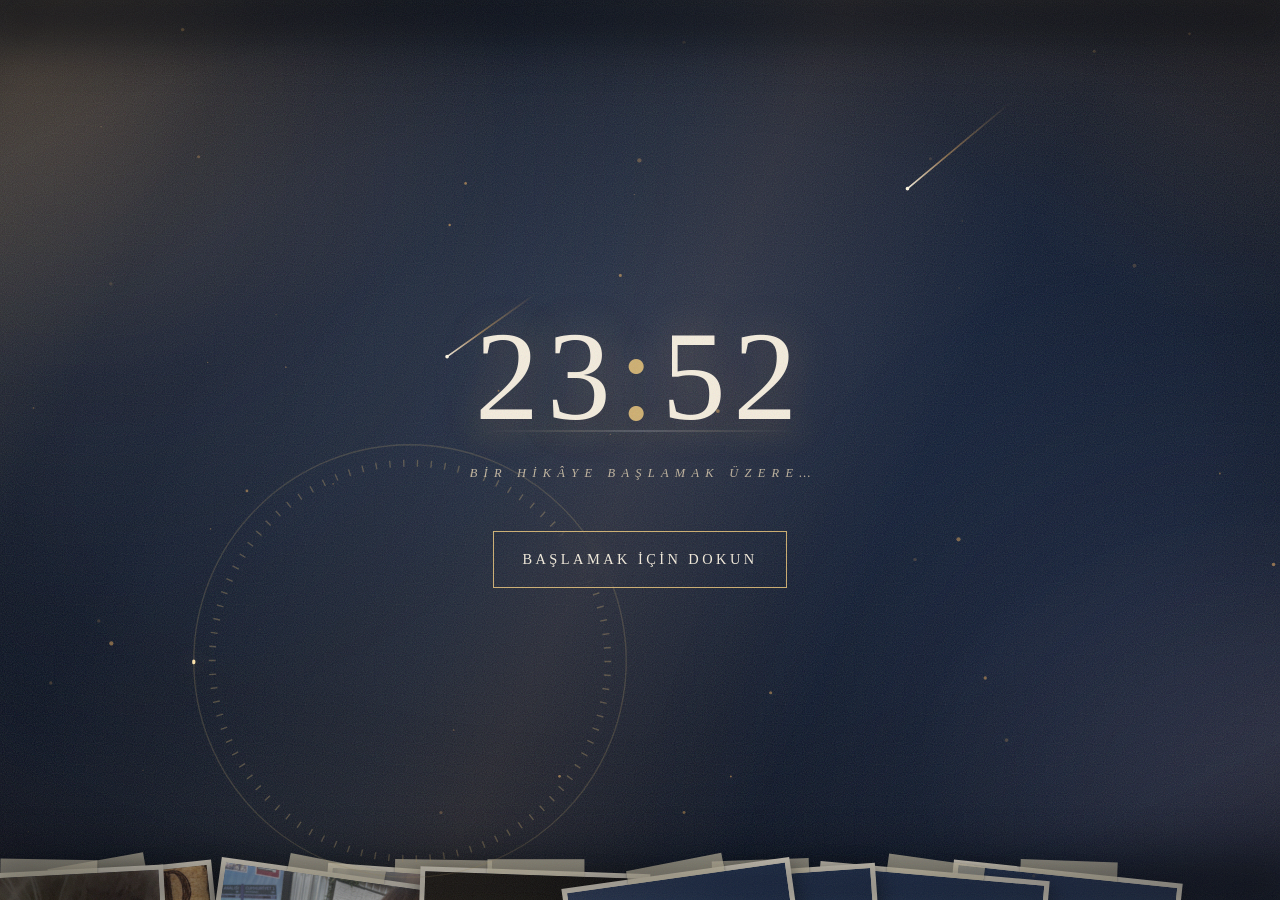
==== index.html @ c185a830 "Update index.html" ====
<!doctype html>
<html lang="tr">
<head>
<script>/* Hata yakalayıcı: ilk JS hatasını açılış ekranındaki uyarıya yazar */window.__errs=[];addEventListener("error",function(e){window.__errs.push((e.filename||"").split("/").pop().split("?")[0]+":"+e.lineno+" "+e.message)});</script>
<meta charset="utf-8">
<meta name="viewport" content="width=device-width,initial-scale=1,viewport-fit=cover">
<meta name="theme-color" content="#0b1426">
<meta name="color-scheme" content="dark">
<meta name="robots" content="noindex,nofollow">
<title>A Story Worth Remembering</title>
<style>html,body{background:#0b1426;color:#f4ecdc}</style>
<link rel="stylesheet" href="style.css?v=21">
<link rel="stylesheet" href="extra.css?v=21">
<link rel="stylesheet" href="scenes.css?v=21">
</head>
<body class="locked">
<div id="intro" role="status" aria-label="Açılış">
  <div class="ifx" aria-hidden="true"><i class="ia ia1"></i><i class="ia ia2"></i><i class="ibeam"></i><i class="iflare"></i><i class="ighost g1"></i><i class="ighost g2"></i><i class="ighost g3"></i><i class="iflash"></i><i class="iv"></i></div>
  <svg class="iring" viewBox="0 0 200 200" aria-hidden="true" style="position:absolute;left:50%;top:calc(50% - 1.2rem);width:min(90vw,460px);transform:translate(-50%,-50%) rotate(-90deg);pointer-events:none;z-index:1"><circle class="r0" cx="100" cy="100" r="94" fill="none"/><circle class="r1" id="ring" cx="100" cy="100" r="94" pathLength="100" fill="none"/><circle class="r2" cx="100" cy="100" r="86" fill="none"/></svg>
  <div class="clock" id="clock" aria-hidden="true"><span>23</span><i>:</i><span>52</span></div>
  <p class="introtxt">Bir hikâye başlamak üzere…</p>
  <p class="introhint" id="hint" hidden>Başlamak için dokun</p>
</div>
<noscript><style>#intro{display:none}.hero>*{opacity:1!important}</style></noscript>
<canvas id="dust" aria-hidden="true"></canvas>
<div class="grain" aria-hidden="true"></div>
<div class="leak" aria-hidden="true"></div>
<div class="vignette" aria-hidden="true"></div>
<div class="bars" aria-hidden="true"><b class="iris"></b><b class="burn"></b><b class="leakA"></b><b class="leakB"></b><p class="bcard"></p><i></i><i></i></div>

<main>
  <!-- BÖLÜM 01 -->
  <section id="ch1" class="hero">
    <div class="hero-fx" aria-hidden="true"><i class="aur a1"></i><i class="aur a2"></i><i class="rays"></i><i class="beam"></i><i class="gh g1"></i><i class="gh g2"></i><i class="gh g3"></i><i class="lens"></i><i class="hv"></i><i class="lbt"></i><i class="lbb"></i></div>
    <p class="kick" id="kick"></p>
    <h1 id="name"></h1>
    <div class="rule" aria-hidden="true"></div>
    <p class="meta" id="meta"></p>
    <blockquote id="quote"></blockquote>
    <div class="cta">
      <svg class="bunny" viewBox="0 0 80 60" aria-hidden="true">
        <g class="ear ear1"><ellipse cx="28" cy="16" rx="7" ry="16" fill="#f4ecdc"/><ellipse cx="28" cy="17" rx="3.4" ry="11" fill="#e3b5b5"/></g>
        <g class="ear ear2"><ellipse cx="52" cy="16" rx="7" ry="16" fill="#f4ecdc"/><ellipse cx="52" cy="17" rx="3.4" ry="11" fill="#e3b5b5"/></g>
        <circle cx="40" cy="44" r="18" fill="#f4ecdc"/>
        <circle class="eye" cx="33" cy="42" r="2" fill="#0b1426"/><circle class="eye" cx="47" cy="42" r="2" fill="#0b1426"/>
        <ellipse cx="29" cy="48" rx="3.4" ry="2.2" fill="#e3b5b5" opacity=".7"/><ellipse cx="51" cy="48" rx="3.4" ry="2.2" fill="#e3b5b5" opacity=".7"/>
        <ellipse cx="40" cy="47" rx="2.3" ry="1.7" fill="#d99a9a"/>
      </svg>
      <span class="sp sp1" aria-hidden="true">✨</span><span class="sp sp2" aria-hidden="true">🤍</span><span class="sp sp3" aria-hidden="true">🌙</span><span class="sp sp4" aria-hidden="true">⭐</span>
      <button id="start" class="btn" type="button">Bu hikâyeyi başlat</button>
    </div>
    <p class="sound">Kulaklıkla izlemeni öneririm</p>
  </section>

  <div id="story" hidden>
    <section id="ch2"><h2 tabindex="-1">Anılarımız</h2>
      <p class="sub">Her kare, sıradan bir günün unutulmaz hâli.</p>
      <div id="memories">
        <div class="reel" id="reel" aria-live="polite"></div>
        <div class="flash" id="flash" aria-hidden="true"></div>
        <p class="counter" id="counter"></p>
        <div class="strip" id="strip" aria-hidden="true"></div>
        <button class="tap" id="next" type="button">Dokun · sonraki kare</button>
      </div>
    </section>
    <section id="ch3"><h2>Küçük Anlar</h2><p class="holdhint" id="holdhint">Ekrana basılı tut · yavaşça aksın</p><div id="gallery"></div>
      <button class="tap cont" id="to4" type="button">Devam et →</button>
    </section>
    <section id="ch4" hidden><h2 tabindex="-1">Bilmeni İstediklerim</h2>
      <div id="sky">
        <div class="twinkles" id="twinkles" aria-hidden="true"></div>
        <div class="glass" id="glass" aria-label="Cam çerçevede süzülen anılar">
          <svg class="glines" id="glines" viewBox="0 0 100 100" preserveAspectRatio="none" aria-hidden="true"></svg>
        </div>
        <div class="note" id="note" aria-live="polite"></div>
        <p class="counter" id="c4count"></p>
        <button class="tap" id="c4next" type="button">Dokun · ilk kareyi uyandır</button>
        <button class="tap cont" id="to5" type="button" hidden>Devam et →</button>
      </div>
    </section>
    <section id="ch45" hidden><h2 tabindex="-1">Akıp Giden Kareler</h2>
      <p class="sub">Eski bir makara gibi, hiç durmadan.</p>
      <div class="projector" id="projector" aria-label="Akan film şeridi">
        <div class="film" id="film1"></div>
        <div class="film rev" id="film2"></div>
      </div>
      <p class="holdhint" id="rhint">Basılı tut · makara dursun</p>
      <button class="tap cont" id="to46" type="button" hidden>Devam et →</button>
    </section>
    <section id="ch46" hidden><h2 tabindex="-1">Karanlık Odadan</h2>
      <p class="sub">Bir kareye dokun · yakından bak.</p>
      <div class="table" id="table"></div>
      <button class="tap cont" id="to5m" type="button" hidden>Devam et →</button>
    </section>
    <section id="ch47" hidden><h2 tabindex="-1">Zamanın İçinden</h2>
      <p class="sub">Parmağınla yönlendir · basılı tut, hızlan.</p>
      <div class="tunnel" id="tunnel" aria-label="Fotoğrafların arasından geçen tünel">
        <div class="tscene" id="tscene"></div><div class="tfog" aria-hidden="true"></div><p class="tcount" id="tcount" aria-hidden="true"></p>
      </div>
      <button class="tap cont" id="to48" type="button" hidden>Devam et →</button>
    </section>
    <section id="ch48" hidden><h2 tabindex="-1">Hepsi Birden</h2>
      <p class="sub">Bir yığın kare · hızlanıyor, sonra duruyor.</p>
      <div class="kurgu" id="kurgu" aria-live="polite">
        <div class="kl" id="kla"></div><div class="kl" id="klb"></div><div class="kflash" id="kflash" aria-hidden="true"></div>
        <div class="kfin"><b id="kbig"></b><span id="ksm"></span></div><p class="kcount" id="kcount" aria-hidden="true">000</p>
      </div>
      <button class="tap" id="kgo" type="button" style="display:block;margin:1.4rem auto 0">Dokun · kareler başlasın</button>
      <button class="tap cont" id="to5x" type="button" hidden>Devam et →</button>
    </section>
    <section id="ch5"><h2>Hira İçin Bir Mektup</h2>
      <div class="envwrap" id="envwrap">
        <button id="envelope" class="env" type="button" aria-expanded="false" aria-label="Mektubu aç">
          <span class="flap"></span><span class="seal">H</span>
        </button>
        <p class="envhint" id="envhint">Mektubu açmak için dokun</p>
      </div>
      <article id="paper" class="paper" hidden></article>
      <button class="tap cont" id="to6" type="button" hidden>Devam et →</button>
    </section>
    <section id="ch6" class="finale"><h2>Son Sahne</h2>
      <div class="stage" id="stage">
        <canvas id="cakeGlow" aria-hidden="true"></canvas>
        <canvas id="cakeCv" role="img" aria-label="Yanan mumlu doğum günü pastası"></canvas>
      </div>
      <p class="spinhint" id="spinhint" hidden>Pastayı çevirmek için sürükle</p>
      <button id="blow" class="btn" type="button">Mumu üfle</button>
      <div id="wish" class="wish"></div>
      <div id="closing" class="closing"><p>— SON —</p><small>Sting · Shape of My Heart</small><button class="btn" type="button" id="again">Başa dön</button></div>
    </section>
    <section id="ch7" hidden aria-label="Jenerik">
      <div class="crwrap" id="crwrap"><div class="crscroll" id="crscroll"></div></div>
      <p class="crhint" id="crhint">Basılı tut · hızlansın</p>
      <button class="btn crend" id="crend" type="button" hidden>Başa dön</button>
    </section>
  </div>
</main>

<div id="lb" class="lb" role="dialog" aria-modal="true" aria-label="Fotoğraf görüntüleyici" hidden>
  <button class="lbx" id="lbx" type="button" aria-label="Kapat">✕</button>
  <div class="lbbox"><button type="button" id="lbp" aria-label="Önceki">‹</button><figure><img id="lbi" alt=""><figcaption id="lbc"></figcaption></figure><button type="button" id="lbn" aria-label="Sonraki">›</button></div>
</div>

<div id="pins" class="pins" role="dialog" aria-modal="true" aria-label="Fotoğrafa yakından bak" hidden><figure><img id="pinimg" alt=""><figcaption id="pincap"></figcaption></figure></div>

<audio id="bgm" loop preload="none" playsinline></audio>
<div id="mframe" class="mframe" hidden></div>

<script src="content.js?v=21"></script>
<script src="fx.js?v=21"></script>
<script src="cakea.js?v=21"></script>
<script src="cakeb.js?v=21"></script>
<script src="cakec.js?v=21"></script>
<script src="app.js?v=21"></script>
<script src="finale.js?v=21"></script>
<script src="extra.js?v=21"></script>
<script src="photolist.js?v=21" onerror="void 0"></script>
<script src="scenes.js?v=21"></script>
<script>/* Eksik ya da yarım kalmış dosya varsa açılış ekranında hangisi olduğunu yazar */
setTimeout(function(){var ok=window.__ok||[],miss=["cakea","cakeb","cakec","app","finale","extra","scenes"].filter(function(n){return ok.indexOf(n)<0});
if(miss.length){var h=document.getElementById("hint");h.hidden=false;h.textContent="Eksik ya da yarım dosya: "+miss.join(".js, ")+".js";if(window.__errs&&window.__errs.length)h.textContent+="  ["+window.__errs[0]+"]";}},2500);</script>
</body>
</html>
---- style.css ----
:root{--navy:#0b1426;--navy2:#14233f;--gold:#c9a96a;--ivory:#f4ecdc;--beige:#cdbfa5;--amber:#e0a458;--rose:#b98b8b;
--serif:"Cormorant Garamond","Playfair Display",Georgia,"Times New Roman",serif;
--hand:"Segoe Script","Bradley Hand","Snell Roundhand","Lucida Handwriting","Comic Sans MS",cursive}
*{box-sizing:border-box;margin:0;padding:0}
html{scroll-behavior:smooth;overflow-x:hidden}
body{background:radial-gradient(120% 70% at 50% 0,var(--navy2),var(--navy) 62%) fixed;color:var(--ivory);font:400 1.1rem/1.65 var(--serif);overflow-x:hidden;min-height:100svh}
body.locked{overflow:hidden;height:100svh}
button{font:inherit;color:inherit;cursor:pointer}
img{max-width:100%;display:block}
:focus-visible{outline:2px solid var(--amber);outline-offset:3px}
#dust{position:fixed;inset:0;width:100vw;height:100svh;pointer-events:none;z-index:101}
.grain{position:fixed;inset:-50%;pointer-events:none;z-index:102;opacity:.09;animation:gr 1s steps(4) infinite;
background-image:url("data:image/svg+xml;utf8,<svg xmlns='http://www.w3.org/2000/svg' width='160' height='160'><filter id='n'><feTurbulence type='fractalNoise' baseFrequency='.9' numOctaves='2'/></filter><rect width='100%' height='100%' filter='url(%23n)'/></svg>")}
@keyframes gr{to{transform:translate(-3%,2%)}}
.bars i{position:fixed;left:0;right:0;height:0;background:#04070d;z-index:120;pointer-events:none}
.bars i:first-of-type{top:0}.bars i:last-of-type{bottom:0}
.bars.go i{animation:bar 2.3s cubic-bezier(.65,0,.35,1)}
@keyframes bar{0%,100%{height:0}35%,65%{height:51vh}}
section{position:relative;z-index:2;padding:clamp(4rem,14vh,8rem) 1.25rem;max-width:1000px;margin:auto}
.kick{font-size:.78rem;letter-spacing:.32em;text-transform:uppercase;color:var(--gold);text-align:center}
h2{font-weight:400;font-style:italic;font-size:clamp(2rem,8vw,3.4rem);text-align:center;margin:.4rem 0 2.6rem;line-height:1.15}
.btn{border:1px solid var(--gold);background:transparent;padding:.85rem 1.8rem;min-height:48px;letter-spacing:.14em;text-transform:uppercase;font-size:.85rem;color:var(--ivory);transition:.4s}
.btn:hover{background:var(--gold);color:var(--navy)}
.btn:disabled{opacity:.4;pointer-events:none}
.hero{min-height:100svh;display:flex;flex-direction:column;align-items:center;justify-content:center;text-align:center;gap:1rem;padding-top:max(2rem,env(safe-area-inset-top))}
.hero[hidden]{display:none}
h1{font-weight:400;font-size:clamp(4.2rem,24vw,11rem);letter-spacing:.2em;padding-left:.2em;line-height:1;background:linear-gradient(180deg,var(--ivory),var(--gold) 80%);-webkit-background-clip:text;background-clip:text;color:transparent;max-width:100%}
blockquote{max-width:30ch;font-style:italic;font-size:1.25rem;color:var(--beige);margin:1.2rem 0 1.5rem}
@keyframes up{from{opacity:0;transform:translateY(18px)}to{opacity:1;transform:none}}
.reveal{opacity:0;transform:translateY(34px);filter:blur(6px);transition:opacity 1.2s,transform 1.2s,filter 1.2s}
.reveal.in{opacity:1;transform:none;filter:none}
.pol{position:relative;display:block;width:100%;break-inside:avoid;margin:0 0 1.2rem;background:var(--ivory);color:#1b2438;border:0;padding:9px 9px 12px;transform:rotate(var(--r));box-shadow:0 10px 30px #0008;transition:opacity 1.2s,filter 1.2s,transform .5s,box-shadow .4s;text-align:center}
.pol:hover,.pol:focus-visible{transform:rotate(0) scale(1.04);box-shadow:0 18px 40px #000a;z-index:3;position:relative}
.pol img{width:100%;height:auto;background:#222}
.pol span{display:block;margin-top:.55rem;font:.9rem/1.3 var(--hand);overflow-wrap:anywhere}
.lb{position:fixed;inset:0;z-index:60;background:#050912f2;display:flex;align-items:center;justify-content:center;padding:3.5rem .5rem 1rem}
.lb[hidden]{display:none}
.lbbox{display:flex;align-items:center;gap:.2rem;width:100%;max-width:900px}
.lbbox figure{flex:1;min-width:0;text-align:center}
.lbbox img{margin:auto;max-height:76svh;object-fit:contain}
.lbbox figcaption{margin-top:.8rem;font-style:italic;color:var(--beige)}
.lbbox button,.lbx{background:none;border:0;font-size:2.4rem;min-width:44px;min-height:48px;color:var(--gold)}
.lbx{position:absolute;top:max(.6rem,env(safe-area-inset-top));right:.8rem;font-size:1.6rem}
.env{display:block;position:relative;margin:1rem auto;width:min(86vw,360px);aspect-ratio:3/2;border:0;background:linear-gradient(160deg,#d9ccb2,var(--beige));box-shadow:0 20px 50px #000a;color:#3a2f2a;transition:opacity .8s,transform .8s}
.env::before{content:"";position:absolute;inset:0;background:#c3b394;clip-path:polygon(0 100%,50% 38%,100% 100%)}
.flap{position:absolute;top:0;left:0;right:0;height:62%;background:#bfae90;clip-path:polygon(0 0,100% 0,50% 100%);transform-origin:top;transition:transform .9s;z-index:2}
.env.open .flap{transform:rotateX(180deg);z-index:0}
.seal{position:absolute;left:50%;top:50%;translate:-50% -50%;width:54px;height:54px;border-radius:50%;background:radial-gradient(circle at 35% 30%,#d9a0a0,#8f5a62);display:grid;place-items:center;z-index:3;font:italic 1.5rem var(--serif);color:#f4ecdc;transition:opacity .4s}
.env.open .seal{opacity:0}
.env:not(.open){animation:float 3.5s ease-in-out infinite}
@keyframes float{50%{transform:translateY(-8px)}}
.env.gone{opacity:0;transform:scale(.9) translateY(30px);pointer-events:none;position:absolute;visibility:hidden}
.paper{max-width:560px;margin:auto;background:linear-gradient(#f7f0e1,#efe5cf);color:#2a2536;padding:1.5rem 1.2rem;box-shadow:0 24px 60px #000b;font:1rem/1.7 var(--hand);overflow-wrap:anywhere}
.paper[hidden]{display:none}
.paper p{opacity:0;margin-bottom:.7rem}
.paper.on p{animation:up .9s calc(var(--d)*.55s) both}
.paper .to{font-size:1.15rem}.paper .sign{text-align:right;margin-top:1rem}
.finale{text-align:center;padding-bottom:20vh}
.stage{position:relative;width:min(94vw,560px);margin:0 auto 1.4rem}
.stage canvas{display:block;width:100%;height:auto}
#cakeGlow{position:absolute;left:0;top:0;height:100%!important;filter:blur(9px) brightness(1.5);opacity:.75;pointer-events:none}
#cakeCv{position:relative}
#blow{opacity:0;visibility:hidden;transition:opacity 1.2s,visibility 1.2s,background .4s,color .4s}
#blow.show{opacity:1;visibility:visible}
.wish{display:none}.wish.on{display:block}
.wish figure{max-width:380px;margin:1rem auto 2rem}
.wish img{width:100%;height:auto;outline:1px solid #c9a96a66;outline-offset:8px;box-shadow:0 20px 60px #000a}
.wish figcaption{margin-top:1.1rem;font-style:italic;color:var(--beige)}
.wish h3{font-weight:400;font-style:italic;font-size:clamp(1.8rem,7vw,2.8rem);background:linear-gradient(var(--ivory),var(--gold));-webkit-background-clip:text;background-clip:text;color:transparent;opacity:0;animation:up 2s forwards}
.wish h3+h3{animation-delay:1.4s;font-size:clamp(1.3rem,5vw,1.9rem);margin-top:.4rem}
.wish figure{opacity:0;animation:up 2s .7s forwards}
.closing{opacity:0;visibility:hidden;margin-top:5rem;transition:opacity 3s;display:flex;flex-direction:column;align-items:center;gap:1rem}
.closing.on{opacity:1;visibility:visible}
.closing p{letter-spacing:.6em;color:var(--gold)}.closing small{color:var(--beige);letter-spacing:.2em}
@media(prefers-reduced-motion:reduce){*{animation-duration:.01s!important;animation-delay:0s!important;animation-iteration-count:1!important;transition-duration:.01s!important}.grain{display:none}}
#intro{position:fixed;inset:0;z-index:100;background:radial-gradient(90% 60% at 50% 40%,#14233f,#0b1426 70%);display:flex;flex-direction:column;align-items:center;justify-content:center;gap:1.4rem;padding:1rem;transition:opacity 1.4s ease,visibility 1.4s}
#intro.out{opacity:0;visibility:hidden}
#intro[hidden]{display:none}
.clock{font:400 clamp(3.6rem,22vw,8rem)/1 var(--serif);font-variant-numeric:tabular-nums;letter-spacing:.06em;color:var(--ivory);text-shadow:0 0 40px #e0a45833;transition:color 1s,text-shadow 1s;white-space:nowrap}
.clock i{font-style:normal;color:var(--gold);animation:blink 1s steps(2) infinite}
.clock span.c{animation:tk .7s both}
.clock.zero{color:var(--gold);text-shadow:0 0 60px #e0a458aa}
.introtxt{font-style:italic;color:var(--beige);letter-spacing:.08em;text-align:center}
@keyframes tk{from{opacity:0;transform:translateY(.25em)}to{opacity:1;transform:none}}
@keyframes blink{50%{opacity:.25}}
.hero>*{opacity:0}
body.ready .hero>*{animation:up 2s both}
body.ready .hero h1{animation-duration:2.4s;animation-delay:.6s}
body.ready .hero .rule{animation-delay:1.2s}
body.ready .hero blockquote{animation-delay:1.7s}
body.ready .hero .cta{animation-delay:3s}
.rule{width:64px;height:1px;background:linear-gradient(90deg,transparent,var(--gold),transparent);margin:.4rem 0}
.introhint{margin-top:1.6rem;padding:.95rem 1.8rem;border:1px solid var(--gold);font-size:.9rem;letter-spacing:.24em;text-transform:uppercase;color:var(--ivory);text-align:center;animation:hintpulse 1.8s ease-in-out infinite}
@keyframes hintpulse{0%,100%{opacity:1;box-shadow:0 0 0 0 #e0a45855}50%{opacity:.7;box-shadow:0 0 22px 2px #e0a45833}}
.introhint[hidden]{display:none}
#intro{animation:failsafe .8s 24s forwards}
#intro.waiting{animation:none}
@keyframes failsafe{to{opacity:0;visibility:hidden;pointer-events:none}}
.hero>*{animation:up 1s 24s both}
.hero::before{content:"";position:absolute;left:50%;top:40%;width:min(95vw,560px);aspect-ratio:1;translate:-50% -50%;background:radial-gradient(circle,#e0a45833,transparent 65%);animation:breathe 6s ease-in-out infinite;pointer-events:none;z-index:-1}
@keyframes breathe{50%{scale:1.15;opacity:.6}}
.cta{position:relative;display:inline-block;margin-top:2.8rem}
#start{position:relative;z-index:1;background:var(--navy);overflow:hidden;animation:bob 2.8s ease-in-out infinite}
#start::after{content:"";position:absolute;top:0;left:-60%;width:40%;height:100%;background:linear-gradient(100deg,transparent,#f4ecdc55,transparent);transform:skewX(-20deg);animation:shine 3.6s ease-in-out infinite}
@keyframes bob{50%{transform:translateY(-5px)}}
@keyframes shine{0%,60%{left:-60%}100%{left:130%}}
.bunny{position:absolute;left:50%;bottom:calc(100% - 22px);width:78px;translate:-50% 0;z-index:0;animation:peek 4.2s ease-in-out infinite;pointer-events:none}
@keyframes peek{0%,100%{transform:translateY(8px)}50%{transform:translateY(-4px)}}
.ear{transform-box:fill-box;transform-origin:50% 100%;animation:wig 3.2s ease-in-out infinite}
.ear2{animation-delay:-1.4s}
@keyframes wig{0%,100%{transform:rotate(-5deg)}50%{transform:rotate(6deg)}}
.eye{transform-box:fill-box;transform-origin:center;animation:blk 4.5s infinite}
@keyframes blk{0%,92%,100%{transform:scaleY(1)}95%{transform:scaleY(.1)}}
.sp{position:absolute;font-size:1.1rem;pointer-events:none;animation:flt 3.4s ease-in-out infinite}
.sp1{left:8%;top:-1.5rem}.sp2{right:8%;top:-1.7rem;animation-delay:-1s}.sp3{left:4%;bottom:-1.6rem;animation-delay:-2s}.sp4{right:4%;bottom:-1.5rem;animation-delay:-.5s}
@keyframes flt{0%,100%{transform:translateY(0) rotate(0)}50%{transform:translateY(-8px) rotate(12deg)}}
h2::after{content:"";display:block;width:0;height:1px;margin:.9rem auto 0;background:linear-gradient(90deg,transparent,var(--gold),transparent);transition:width 1.8s .4s}
h2.in::after{width:90px}
.pol::before{content:"";position:absolute;top:-10px;left:50%;width:64px;height:20px;translate:-50% 0;rotate:-3deg;background:#c9a96acc;box-shadow:0 1px 3px #0005}
.pol.reveal{transform:rotate(var(--r)) translateY(36px) scale(.9)}
.pol.reveal.in{transform:rotate(var(--r));transition-delay:calc(var(--i)*.1s)}
.pol.reveal.in:hover,.pol.reveal.in:focus-visible{transform:rotate(0) scale(1.05);transition-delay:0s}
#ch2{min-height:100svh;display:flex;flex-direction:column;justify-content:center;padding-top:clamp(2.5rem,8vh,4rem);padding-bottom:clamp(2rem,6vh,3rem);cursor:pointer;-webkit-tap-highlight-color:transparent;user-select:none}
#ch2 h2{margin-bottom:1.2rem}
.sub{text-align:center;font-style:italic;color:var(--beige);font-size:1rem;margin-bottom:1.2rem}
#memories{position:relative;display:flex;flex-direction:column;align-items:center}
.reel{position:relative;width:100%;display:grid;place-items:center;min-height:50svh}
.frame{grid-area:1/1;margin:0;text-align:center;max-width:100%}
.frame img{margin:auto;width:auto;max-width:100%;max-height:46svh;box-shadow:0 20px 60px #0009;outline:1px solid #c9a96a55;outline-offset:8px;background:var(--navy2)}
.frame figcaption{margin-top:1.3rem;font-style:italic;color:var(--beige);overflow-wrap:anywhere}
.frame.enter{animation:develop .8s cubic-bezier(.2,.7,.2,1) both}
.frame.leave{animation:leaveF .3s ease-in forwards;pointer-events:none}
@keyframes develop{from{opacity:0;filter:blur(14px) brightness(.3) sepia(1);transform:translateY(24px) scale(1.12) rotate(var(--tilt))}60%{opacity:1}to{opacity:1;filter:none;transform:none}}
@keyframes leaveF{to{opacity:0;filter:blur(8px) brightness(1.6);transform:translateX(-40px) rotate(-3deg) scale(.96)}}
.flash{position:fixed;inset:0;pointer-events:none;z-index:4;opacity:0;background:radial-gradient(circle at 30% 40%,#e0a458bb,transparent 60%)}
.flash.go{animation:leak .9s ease-out}
@keyframes leak{0%{opacity:0}25%{opacity:.8}100%{opacity:0}}
.counter{margin-top:1.4rem;letter-spacing:.4em;font-size:.8rem;color:var(--gold)}
.strip{display:flex;gap:.45rem;justify-content:center;margin-top:.8rem}
.strip i{width:18px;height:12px;border:1px solid var(--gold);border-radius:2px;opacity:.4;transition:.4s}
.strip i.on{background:var(--gold);opacity:1;transform:scale(1.15)}
.tap{background:none;border:0;margin-top:1rem;min-height:48px;letter-spacing:.22em;font-size:.8rem;text-transform:uppercase;color:var(--gold);animation:pulse 2s ease-in-out infinite}
@keyframes pulse{50%{opacity:.45}}
#story section[hidden]{display:none}
.cont{display:block;margin:3.5rem auto 0}
.cont[hidden]{display:none}
#gallery{display:flex;flex-direction:column;gap:clamp(1.8rem,8vh,3.6rem);padding:1rem .6rem}
#gallery .pol{width:min(74%,340px);margin:0;animation:none;translate:var(--px,0px) 0;
  transition:opacity .8s cubic-bezier(.2,.7,.2,1),filter .8s,transform .9s cubic-bezier(.2,.7,.2,1),box-shadow .4s}
#gallery .pol:nth-child(odd){align-self:flex-start}
#gallery .pol:nth-child(even){align-self:flex-end}
#gallery .pol.reveal{opacity:0;filter:blur(10px) brightness(.4) sepia(.9);transform:translateX(var(--from,0px)) rotate(calc(var(--r) * 3)) scale(.9)}
#gallery .pol.reveal.in{opacity:1;filter:none;transform:rotate(var(--r));transition-delay:0s}
#gallery .pol.reveal.in:hover,#gallery .pol.reveal.in:focus-visible{transform:rotate(0) scale(1.04)}
#ch4{min-height:100svh;display:flex;flex-direction:column;justify-content:center;cursor:pointer;-webkit-tap-highlight-color:transparent;user-select:none;padding-top:clamp(2.5rem,8vh,4rem);padding-bottom:clamp(2rem,6vh,3rem)}
#ch4 h2{margin-bottom:1rem}
#sky{position:relative;display:flex;flex-direction:column;align-items:center}
.twinkles{position:absolute;inset:-10% -5%;pointer-events:none}
.twinkles i{position:absolute;width:var(--s);height:var(--s);border-radius:50%;background:var(--ivory);opacity:.15;animation:twk 3.6s var(--d) ease-in-out infinite}
@keyframes twk{50%{opacity:.9}}
#moon{position:relative;width:min(78vw,340px);height:auto;overflow:visible}
.mghost{fill:none;stroke:var(--gold);stroke-opacity:.2;stroke-width:1;stroke-dasharray:2 5}
.mpath{fill:none;stroke:var(--gold);stroke-width:1.6;stroke-linecap:round;stroke-linejoin:round;transition:stroke-dashoffset 1.6s cubic-bezier(.4,0,.2,1),filter 1.5s}
.mfill{fill:#e0a458;fill-opacity:0;transition:fill-opacity 2.4s 1.2s}
#moon.done .mfill{fill-opacity:.2}
#moon.done .mpath{filter:drop-shadow(0 0 7px #e0a458)}
.star .halo{fill:#e0a458;opacity:0;transform-box:fill-box;transform-origin:center;transition:opacity .8s}
.star .core{fill:var(--ivory);opacity:.35;transform-box:fill-box;transform-origin:center;transition:.8s}
.star:not(.lit) .core{animation:twk 2.4s ease-in-out infinite}
.star.lit .halo{opacity:.28;animation:halo 2.4s ease-in-out infinite}
.star.lit .core{opacity:1;fill:#ffd27a;transform:scale(1.5)}
@keyframes halo{50%{transform:scale(1.5);opacity:.12}}
.note{min-height:7.5rem;max-width:30ch;margin-top:1.2rem;text-align:center}
.n1{font-size:1.35rem;font-style:italic}
.n2{margin-top:.4rem;font-size:1rem;color:var(--beige)}
.note.on .n1{animation:up 1.2s both}
.note.on .n2{animation:up 1.2s .5s both}
.leak{position:fixed;inset:-20%;pointer-events:none;z-index:103;mix-blend-mode:screen;opacity:.5;
  background:radial-gradient(40% 35% at 15% 20%,#e0a45855,transparent 70%),radial-gradient(35% 30% at 90% 75%,#b98b8b44,transparent 70%),radial-gradient(30% 25% at 70% 5%,#c9a96a33,transparent 70%);
  animation:leakmove 14s ease-in-out infinite alternate}
@keyframes leakmove{0%{transform:translate(-4%,-2%) scale(1);opacity:.3}50%{opacity:.65}100%{transform:translate(5%,3%) scale(1.15);opacity:.4}}
.vignette{position:fixed;inset:0;pointer-events:none;z-index:103;background:radial-gradient(120% 90% at 50% 50%,transparent 55%,#02050bcc 100%)}
h2::before{content:"";display:block;width:min(150px,45%);height:9px;margin:0 auto .9rem;opacity:.5;background:linear-gradient(90deg,var(--gold) 0 6px,transparent 6px) 0 0/12px 100% repeat-x}
.frame img,.pol img,.wish img,.lbbox img{filter:sepia(.22) contrast(1.05) saturate(.92)}
.envwrap{display:flex;flex-direction:column;align-items:center}
.envhint{margin-top:2rem;text-align:center;letter-spacing:.26em;font-size:.8rem;text-transform:uppercase;color:var(--gold);animation:pulse 2s ease-in-out infinite;transition:opacity .6s}
.envhint::before,.envhint::after{content:"";display:inline-block;width:22px;height:1px;background:var(--gold);opacity:.6;vertical-align:middle;margin:0 .8rem}
.envwrap.opened .envhint{opacity:0;animation:none}
.env:not(.open) .seal{animation:sealglow 2.6s ease-in-out infinite}
@keyframes sealglow{50%{box-shadow:0 0 24px #d9a0a0aa}}
.holdhint{margin:-1.4rem 0 1.6rem;text-align:center;letter-spacing:.22em;font-size:.78rem;text-transform:uppercase;color:var(--gold);animation:pulse 2s ease-in-out infinite;transition:opacity .8s}
.holdhint.off{opacity:0;animation:none}
#ch3{-webkit-touch-callout:none;-webkit-user-select:none;user-select:none;-webkit-tap-highlight-color:transparent}
#ch3 img{-webkit-touch-callout:none;pointer-events:none}
.cakeerr{padding:2rem 1rem;color:var(--beige);font-style:italic;font-size:.95rem}
.spinhint{margin:-.4rem 0 1.4rem;text-align:center;font-size:.72rem;letter-spacing:.22em;text-transform:uppercase;color:var(--beige);opacity:.7}
.spinhint[hidden]{display:none}
.stage::before{content:'';position:absolute;inset:6% 0 0;background:radial-gradient(50% 45% at 50% 58%,#e0a45855,transparent 72%);opacity:0;transition:opacity 1.6s;pointer-events:none}
.stage.lit::before{opacity:1}
#cakeCv{cursor:grab}
---- extra.css ----
/* ===== Ek süslemeler (extra.js ile birlikte) ===== */
/* açılış: duvara bantlanmış fotoğraflar, saat ilerledikçe alttan yükselir */
#intro>.clock,#intro>.introtxt,#intro>.introhint{position:relative;z-index:2}
.tapes{position:absolute;inset:0;overflow:hidden;pointer-events:none;z-index:1}
.tp{position:absolute;bottom:0;width:min(var(--w),230px);padding:5px 5px 20px;background:#f3ead7;box-shadow:0 8px 22px #000a;transform-origin:50% 100%;transform:translateY(calc((1 - var(--r,.1)) * 100%)) rotate(var(--rot,0deg));transition:transform 1.3s cubic-bezier(.22,1,.36,1)}
.tp img{display:block;width:100%;aspect-ratio:4/5;object-fit:cover;filter:saturate(.92) brightness(.95);background:linear-gradient(160deg,#243a63,#14233f)}
.tp::before{content:"";position:absolute;left:50%;top:-11px;width:42%;height:22px;margin-left:-21%;background:#f1e4c3aa;box-shadow:0 1px 3px #0005;transform:rotate(var(--tape,-3deg))}
#intro.out .tp{transition-duration:1.4s}

/* final: daha büyük pasta, flama, balonlar, parıltılar */
#ch6{position:relative}
.stage{width:100vw;max-width:640px;margin:0 0 1.2rem 50%;transform:translateX(-50%);z-index:1}
.deco{position:absolute;left:0;top:0;width:100%;height:100svh;overflow:hidden;pointer-events:none;z-index:0}
.flags{position:absolute;left:0;top:0;width:100%;height:84px;transform-origin:50% 0;animation:sway 6s ease-in-out infinite alternate}
.flags+.flags{top:30px;opacity:.7;animation-delay:-2s}
@keyframes sway{to{transform:rotate(.7deg) translateY(2px)}}
.bl{position:absolute;bottom:-18%;left:var(--x);width:var(--s);height:calc(var(--s) * 1.22);border-radius:50% 50% 48% 48%;background:radial-gradient(circle at 32% 28%,#fff9,#fff0 28%),var(--c);opacity:.5;animation:rise var(--t) linear var(--d) infinite;animation-play-state:paused}
.bl::after{content:"";position:absolute;left:50%;top:100%;width:1px;height:70px;background:#cdbfa588}
.deco.on .bl{animation-play-state:running}
@keyframes rise{from{transform:translate(0,0)}25%{transform:translate(10px,-30vh)}50%{transform:translate(-8px,-60vh)}75%{transform:translate(8px,-90vh)}to{transform:translate(0,-125vh)}}
.sp{position:absolute;color:var(--gold);font-size:.95rem;opacity:0;animation:twk2 3s ease-in-out infinite;pointer-events:none}
@keyframes twk2{50%{opacity:.9;transform:scale(1.35)}}

/* ===== Tur 4: sinematik derinlik ===== */
/* pasta: daha büyük, mum yanarken nefes alan ışık */
#ch6{padding-top:clamp(2rem,8vh,4rem)}
.stage{max-width:820px}
.stage::before{inset:-6% -8% 0;background:radial-gradient(54% 52% at 50% 58%,#ffb45899,#e0a45855 42%,transparent 74%)}
.stage.lit::before{opacity:1;animation:cakebreath 5.5s ease-in-out infinite}
@keyframes cakebreath{0%,100%{transform:scale(.94);opacity:.7}50%{transform:scale(1.1);opacity:1}}
#cakeGlow{filter:blur(14px) brightness(1.9) saturate(1.35);opacity:.55;transition:opacity 2s}
.stage.lit #cakeGlow{opacity:.9;animation:glowpulse 5.5s ease-in-out infinite}
@keyframes glowpulse{0%,100%{transform:scale(1);opacity:.65}50%{transform:scale(1.035);opacity:1}}
.stage.lit #cakeCv{animation:cakebreathe 5.5s ease-in-out infinite}
@keyframes cakebreathe{50%{transform:scale(1.012)}}
/* mum yanınca kenarlar kararır, bakış pastaya iner */
.vignette::after{content:"";position:absolute;inset:0;opacity:0;transition:opacity 3s;background:radial-gradient(75% 62% at 50% 56%,transparent 32%,#02050bdd 100%)}
body.cakelit .vignette::after{opacity:1}

/* sahne arası yazısı (perde kapanınca görünür) */
.bcard{position:fixed;inset:0;z-index:121;display:grid;place-items:center;padding:2rem;margin:0;text-align:center;pointer-events:none;opacity:0;font:italic 400 clamp(1.3rem,5.5vw,2rem)/1.4 var(--serif);letter-spacing:.14em;color:var(--gold);text-shadow:0 0 30px #e0a45866}
.bars.go .bcard{animation:bcard 2.8s ease-in-out both}
@keyframes bcard{0%,32%{opacity:0;transform:translateY(8px);filter:blur(6px)}48%,60%{opacity:1;transform:none;filter:none}72%,100%{opacity:0;transform:translateY(-6px);filter:blur(4px)}}

/* daha organik ışık sızıntıları */
.leak{transition:filter 1.4s}
body.sahnede .leak{filter:brightness(1.9) saturate(1.3)}
.leak::before,.leak::after{content:"";position:absolute;inset:0;pointer-events:none}
.leak::before{background:radial-gradient(28% 40% at 85% 12%,#ffb86a44,transparent 70%),radial-gradient(22% 30% at 6% 88%,#e08a7a33,transparent 70%);animation:leak2 19s ease-in-out infinite alternate}
.leak::after{background:linear-gradient(115deg,transparent 30%,#ffd9a022 45%,#ffb86a33 50%,transparent 62%);animation:leak3 23s ease-in-out infinite}
@keyframes leak2{0%{transform:translate(3%,2%) scale(1.1);opacity:.2}50%{opacity:.8}100%{transform:translate(-6%,-3%) scale(.95);opacity:.35}}
@keyframes leak3{0%{transform:translateX(-45%);opacity:0}30%,70%{opacity:.8}100%{transform:translateX(45%);opacity:0}}
/* dokunulan yerde sızan ışık ve altın halka */
.lp{position:fixed;width:70vmax;height:70vmax;translate:-50% -50%;pointer-events:none;z-index:103;mix-blend-mode:screen;background:radial-gradient(circle,var(--c,#ffb86a) 0,transparent 55%);opacity:0;animation:lp 2.2s ease-out forwards}
@keyframes lp{0%{opacity:0;scale:.5}25%{opacity:.3}100%{opacity:0;scale:1.1}}
.halka{position:fixed;width:12px;height:12px;margin:-6px 0 0 -6px;border-radius:50%;border:1px solid #e0a458cc;box-shadow:0 0 14px #e0a45888;pointer-events:none;z-index:104;animation:halka 1.1s ease-out forwards}
@keyframes halka{from{transform:scale(1);opacity:.9}to{transform:scale(11);opacity:0}}

/* ===== Tur 5: çok katmanlı perde ===== */
.bars i:first-of-type{background:linear-gradient(180deg,#02040a,#0b1224)}
.bars i:last-of-type{background:linear-gradient(0deg,#02040a,#0b1224)}
/* şeridin iç kenarında altın kenar ışığı: yalnızca perde hareket ederken görünür */
.bars i::after{content:"";position:absolute;left:0;right:0;height:2px;opacity:0;background:linear-gradient(90deg,transparent,#e0a458,#ffe2a8,#e0a458,transparent);box-shadow:0 0 18px 3px #e0a45888}
.bars i:first-of-type::after{bottom:-1px}.bars i:last-of-type::after{top:-1px}
.bars.go i::after{animation:trim 2.8s ease-in-out}
@keyframes trim{0%,18%,82%,100%{opacity:0}35%,65%{opacity:1}}
/* diyafram (iris): kenarlardan merkeze kapanır */
@property --ir{syntax:'<percentage>';inherits:false;initial-value:150%}
.bars .iris{position:fixed;inset:0;z-index:119;pointer-events:none;opacity:0;background:radial-gradient(circle at 50% 50%,transparent var(--ir),#04070dee calc(var(--ir) + 14%))}
.bars.go .iris{animation:iris 2.8s cubic-bezier(.65,0,.35,1)}
@keyframes iris{0%{--ir:150%;opacity:1}35%,65%{--ir:0%;opacity:1}100%{--ir:150%;opacity:1}}
/* film yanığı: perde tam kapanırken sıcak bir parlama */
.bars .burn{position:fixed;inset:0;z-index:122;pointer-events:none;opacity:0;mix-blend-mode:screen;background:radial-gradient(70% 55% at 50% 50%,#ffcf8a,#e0a458aa 35%,transparent 70%)}
.bars.go .burn{animation:burn 2.8s ease-in-out}
@keyframes burn{0%,36%{opacity:0}46%{opacity:.75}58%{opacity:.15}64%{opacity:.5}78%,100%{opacity:0}}
.bcard{z-index:123}

/* ===== Çerçeve süsleri: vizör köşeleri, film ölçü çizgileri, bokeh ===== */
.vf{position:fixed;inset:0;z-index:104;pointer-events:none;opacity:0;transition:opacity 3s 1s}
body.ready .vf{opacity:1}
.vf i{position:absolute;width:26px;height:26px;border:1px solid #c9a96a99}
.vf .tl{top:calc(14px + env(safe-area-inset-top));left:14px;border-right:0;border-bottom:0}
.vf .tr{top:calc(14px + env(safe-area-inset-top));right:14px;border-left:0;border-bottom:0}
.vf .bl{bottom:calc(14px + env(safe-area-inset-bottom));left:14px;border-right:0;border-top:0}
.vf .br{bottom:calc(14px + env(safe-area-inset-bottom));right:14px;border-left:0;border-top:0}
.vf .tk{position:absolute;top:20%;bottom:20%;width:6px;background:repeating-linear-gradient(180deg,#c9a96a66 0 1px,transparent 1px 14px);-webkit-mask-image:linear-gradient(180deg,transparent,#000 25%,#000 75%,transparent);mask-image:linear-gradient(180deg,transparent,#000 25%,#000 75%,transparent)}
.vf .tk.l{left:7px}.vf .tk.r{right:7px}
.vf .xh{position:absolute;left:50%;width:13px;height:13px;margin-left:-6px;opacity:.7}
.vf .xh::before,.vf .xh::after{content:"";position:absolute;background:#c9a96a}
.vf .xh::before{left:6px;top:0;width:1px;height:13px}.vf .xh::after{top:6px;left:0;height:1px;width:13px}
.vf .xh.t{top:calc(16px + env(safe-area-inset-top))}.vf .xh.b{bottom:calc(16px + env(safe-area-inset-bottom))}
.bokeh{position:fixed;inset:0;z-index:1;pointer-events:none;overflow:hidden}
.bokeh i{position:absolute;width:var(--s);height:var(--s);border-radius:50%;background:radial-gradient(circle,#e0a45833,#e0a45811 60%,transparent 72%);filter:blur(2px);opacity:.7;transform:translate(calc(var(--px,0) * var(--k) * -26px),calc(var(--sy,0) * var(--k) * -.1px + var(--py,0) * var(--k) * -26px));transition:transform 1.2s cubic-bezier(.22,1,.36,1);animation:bk var(--t) ease-in-out var(--d) infinite alternate}
@keyframes bk{from{translate:0 0;opacity:.25}to{translate:16px -26px;opacity:.75}}

/* ===== Daha akıcı genel hareket ===== */
.reveal{transition:opacity 1.05s cubic-bezier(.22,1,.36,1),transform 1.05s cubic-bezier(.22,1,.36,1),filter 1.05s cubic-bezier(.22,1,.36,1)}
.frame.enter{animation-duration:.6s;animation-timing-function:cubic-bezier(.16,1,.3,1)} /* daha seri */
.frame.leave{animation-duration:.26s}
.strip i{transition:.25s}
.flash.go{animation-duration:.45s}
#gallery .pol{transition:opacity .65s cubic-bezier(.2,.7,.2,1),filter .65s,transform .75s cubic-bezier(.2,.7,.2,1),box-shadow .3s}
.frame:not(.leave) img{animation:kb 16s cubic-bezier(.2,.6,.2,1) both}
@keyframes kb{from{scale:1}to{scale:1.05}}
#story .sub{animation:up 1.6s .5s cubic-bezier(.22,1,.36,1) both}
.btn{transition:background .6s cubic-bezier(.22,1,.36,1),color .6s cubic-bezier(.22,1,.36,1),letter-spacing .6s cubic-bezier(.22,1,.36,1)}
.btn:hover{letter-spacing:.18em}

/* ===== Sahne A — Akıp giden kareler (35 mm film makarası) ===== */
#ch45{max-width:none;padding:clamp(1rem,3.5vh,2.2rem) 0;min-height:100svh;display:flex;flex-direction:column;justify-content:center;overflow:hidden}
#ch45 h2{margin-bottom:.4rem}
#ch45 h2,#ch45 .sub{padding:0 1.25rem}
.projector{position:relative;width:100%;display:flex;flex-direction:column;gap:.7rem;padding:.6rem 0;touch-action:pan-y;user-select:none;-webkit-user-select:none;-webkit-touch-callout:none;-webkit-mask-image:linear-gradient(90deg,transparent,#000 10%,#000 90%,transparent);mask-image:linear-gradient(90deg,transparent,#000 10%,#000 90%,transparent)}
.projector::before{content:"";position:absolute;inset:0;z-index:2;pointer-events:none;background:radial-gradient(60% 70% at 50% 50%,#ffd9a026,transparent 70%);animation:flick .17s steps(2) infinite}
@keyframes flick{0%{opacity:.6}50%{opacity:1}100%{opacity:.75}}
.projector::after{content:"";position:absolute;top:0;bottom:0;left:22%;width:1px;background:#fff4;opacity:0;z-index:2;pointer-events:none;animation:scratch 5s steps(1) infinite}
@keyframes scratch{0%{left:22%;opacity:.4}18%{left:71%;opacity:0}40%{left:48%;opacity:.3}60%{left:12%;opacity:0}80%{left:86%;opacity:.35}}
.film{display:flex;width:max-content;animation:filmgo var(--dur,60s) linear infinite;will-change:transform}
.film.rev{animation-direction:reverse}
.projector.hold .film{animation-play-state:paused}
@keyframes filmgo{to{transform:translateX(-50%)}}
.cell{--cw:140px;flex:none;width:var(--cw);margin:0;padding:28px 8px;position:relative;background:linear-gradient(#1c130d,#120c08);border-left:1px solid #000}
@media(min-width:700px){.cell{--cw:168px}}
@media(max-height:700px){.cell{--cw:112px}} /* kısa ekranlarda şerit küçülür: 'Devam et' kaydırmadan görünsün */
.cell::before,.cell::after{content:"";position:absolute;left:0;right:0;height:11px;background:repeating-linear-gradient(90deg,transparent 0 6px,#d9c79c 6px 20px,transparent 20px 28px);opacity:.8}
.cell::before{top:8px}.cell::after{bottom:8px}
.cell img{display:block;width:100%;aspect-ratio:4/5;object-fit:cover;background:#241811;filter:sepia(.55) contrast(1.08) brightness(.92) !important}
.cell .fn{position:absolute;right:14px;bottom:36px;font:.6rem ui-monospace,Menlo,Consolas,monospace;letter-spacing:.12em;color:#e0a458;opacity:.85;text-shadow:0 0 4px #000}
#rhint{margin:.8rem 0 0}
#ch45 .cont,#ch46 .cont{margin-top:1rem}
#to46[hidden],#to5m[hidden]{display:block;visibility:hidden} /* düğme yerini baştan ayırır: sahne zıplamasın */

/* ===== Sahne B — Karanlık oda masası (süzülen kareler) ===== */
#ch46{min-height:100svh;display:flex;flex-direction:column;justify-content:center;padding-top:clamp(1.5rem,5vh,3rem);padding-bottom:clamp(1rem,4vh,2rem);overflow:hidden}
.table{position:relative;width:100%;height:min(62svh,560px);margin-top:.3rem}
.table::before{content:"";position:absolute;inset:-4% -2%;background:radial-gradient(60% 50% at 50% 45%,#7a1f1f2e,transparent 70%);pointer-events:none}
.fp{position:absolute;width:calc(88% / var(--c,3));padding:0;border:0;background:none;cursor:pointer;-webkit-tap-highlight-color:transparent;transform:translate(calc(var(--px,0) * var(--z) * 20px),calc(var(--py,0) * var(--z) * 20px)) scale(calc(.82 + var(--z) * .24));transition:transform .6s cubic-bezier(.22,1,.36,1);animation:fpin 1.1s cubic-bezier(.22,1,.36,1) calc(var(--i) * .07s) both}
@keyframes fpin{from{opacity:0;scale:.7;filter:blur(10px)}to{opacity:1;scale:1;filter:none}}
.fpi{display:block;position:relative;background:#f1e8d6;padding:5px 5px 18px;box-shadow:0 12px 26px #000a;filter:blur(calc((1 - var(--z)) * 1.3px)) sepia(.2);transition:scale .5s cubic-bezier(.22,1,.36,1),filter .5s,opacity .9s;animation:bob var(--t,8s) ease-in-out var(--dl,0s) infinite}
.fpi::before{content:"";position:absolute;top:-6px;left:50%;width:34%;height:12px;margin-left:-17%;background:#c9a96acc;rotate:-3deg}
.fpi img{display:block;width:100%;aspect-ratio:4/5;object-fit:cover;background:#2a2118}
@keyframes bob{0%,100%{translate:0 0;rotate:var(--r)}50%{translate:var(--bx) var(--by);rotate:calc(var(--r) + 2.4deg)}}
.fp:hover .fpi,.fp:focus-visible .fpi{scale:1.08;filter:none}
.fp.swap .fpi{opacity:0;scale:.92}
.pins{position:fixed;inset:0;z-index:70;display:grid;place-items:center;padding:2rem 1rem;background:radial-gradient(circle,#1a0d0acc,#050912f5);opacity:0;transition:opacity .7s;cursor:zoom-out}
.pins[hidden]{display:none}
.pins.on{opacity:1}
.pins figure{max-width:min(92vw,440px);margin:0;text-align:center;transform:scale(.9) rotate(-2deg);filter:blur(6px);transition:transform 1s cubic-bezier(.22,1,.36,1),filter 1s}
.pins.on figure{transform:none;filter:none}
.pins img{max-height:74svh;margin:auto;box-shadow:0 30px 80px #000c;outline:1px solid #c9a96a66;outline-offset:8px;filter:sepia(.22) contrast(1.05)}
.pins figcaption{margin-top:1.1rem;font-style:italic;color:var(--beige)}
@media(prefers-reduced-motion:reduce){.film{animation:none!important}.projector{overflow-x:auto}}

/* ===== Tur 6: sinematik açılış (Bölüm 01) ===== */
.hero>:not(.hero-fx){position:relative;z-index:2}
.hero-fx{position:fixed;inset:0;z-index:0;pointer-events:none;overflow:hidden;opacity:1!important;animation:none!important}
.hero-fx i{position:absolute;display:block}
.hero-fx .aur{width:70vmax;height:70vmax;border-radius:50%;filter:blur(60px);opacity:0;mix-blend-mode:screen;transition:opacity 4s 1s}
.hero-fx .a1{left:-28vmax;top:-22vmax;background:radial-gradient(circle,#e0a45844,transparent 62%);animation:aur1 18s ease-in-out infinite alternate}
.hero-fx .a2{right:-32vmax;bottom:-28vmax;background:radial-gradient(circle,#5a78c459,transparent 62%);animation:aur2 22s ease-in-out infinite alternate}
@keyframes aur1{to{translate:14vmax 9vmax;scale:1.15}}
@keyframes aur2{to{translate:-12vmax -8vmax;scale:1.2}}
.hero-fx .beam{top:-20%;left:-30%;width:60%;height:140%;rotate:18deg;opacity:0;background:linear-gradient(100deg,transparent 30%,#ffd9a01c 50%,transparent 70%);transition:opacity 5s 1.5s;animation:beam 16s ease-in-out infinite alternate}
@keyframes beam{to{translate:70vw 0}}
.hero-fx .lens{left:8%;right:8%;top:41%;height:1px;opacity:0;scale:0 1;background:linear-gradient(90deg,transparent,#ffe2a8cc,transparent);box-shadow:0 0 24px 2px #e0a45855}
.hero-fx .hv{inset:0;background:radial-gradient(120% 90% at 50% 45%,transparent 42%,#02050bd9 100%)}
.hero-fx .lbt,.hero-fx .lbb{left:0;right:0;height:calc(6svh + env(safe-area-inset-top));background:#02040a;transition:transform 2.6s cubic-bezier(.22,1,.36,1) .2s}
.hero-fx .lbt{top:0;transform:translateY(-101%);border-bottom:1px solid #c9a96a33}
.hero-fx .lbb{bottom:0;height:calc(6svh + env(safe-area-inset-bottom));transform:translateY(101%);border-top:1px solid #c9a96a33}
body.ready .hero-fx .aur,body.ready .hero-fx .beam{opacity:1}
body.ready .hero-fx .lbt,body.ready .hero-fx .lbb{transform:none}
body.ready .hero-fx .lens{animation:lensin 3s cubic-bezier(.22,1,.36,1) 1.2s both}
@keyframes lensin{0%{opacity:0;scale:0 1}40%{opacity:1}100%{opacity:.55;scale:1 1}}
/* harf harf isim, kelime kelime alıntı */
.hero h1.split{background:none;-webkit-background-clip:border-box;background-clip:border-box;color:inherit;animation:none;opacity:1}
.ch{display:inline-block;opacity:0;background:linear-gradient(180deg,var(--ivory),var(--gold) 80%);-webkit-background-clip:text;background-clip:text;color:transparent}
body.ready .ch{animation:chin 2.1s cubic-bezier(.22,1,.36,1) calc(.9s + var(--i) * .17s) both}
@keyframes chin{from{opacity:0;filter:blur(18px);transform:translateY(.35em) scale(1.12)}to{opacity:1;filter:none;transform:none}}
.hero blockquote{opacity:1}
.w{display:inline-block;opacity:0}
body.ready .w{animation:win 1.7s cubic-bezier(.22,1,.36,1) calc(2.5s + var(--i) * .1s) both}
@keyframes win{from{opacity:0;filter:blur(8px);transform:translateY(.5em)}to{opacity:1;filter:none;transform:none}}
body.ready .hero blockquote{animation:none}
body.ready .hero .kick{animation:kickin 2.6s cubic-bezier(.22,1,.36,1) .3s both}
@keyframes kickin{from{opacity:0;letter-spacing:.7em;filter:blur(6px)}to{opacity:1;letter-spacing:.32em;filter:none}}
.meta{font-size:.82rem;letter-spacing:.5em;padding-left:.5em;color:var(--beige);margin:0}
body.ready .hero .meta{animation-delay:1.6s}
body.ready .hero .cta{animation-delay:4.2s}
.sound{font-size:.7rem;letter-spacing:.24em;text-transform:uppercase;color:var(--beige);margin:1.6rem 0 0}
body.ready .hero .sound{animation:up 2s 5.4s both;opacity:.7}
/* imleç/eğim ile hafif derinlik */
.hero h1{translate:calc(var(--px,0) * -8px) calc(var(--py,0) * -6px);transition:translate 1.2s cubic-bezier(.22,1,.36,1)}
.hero .kick,.hero blockquote{translate:calc(var(--px,0) * -4px) calc(var(--py,0) * -3px);transition:translate 1.2s cubic-bezier(.22,1,.36,1)}

/* ===== Bölüm 04 — Cam kareler ===== */
#sky{width:100%}
.glass{position:relative;width:100%;height:min(60svh,500px);margin:0 auto}
.glass::before{content:"";position:absolute;inset:-6% -4%;background:radial-gradient(40% 36% at 30% 38%,#e0a4582e,transparent 70%),radial-gradient(38% 34% at 72% 58%,#5a78c43a,transparent 72%);filter:blur(18px);animation:breathe 9s ease-in-out infinite;pointer-events:none}
.glass::after{content:"";position:absolute;left:50%;top:42%;width:92%;aspect-ratio:1;translate:-50% -50%;background:radial-gradient(circle,#e0a45855,transparent 65%);opacity:0;transition:opacity 3s;pointer-events:none}
.glass.done::after{opacity:1;animation:breathe 5s ease-in-out infinite}
.glines{position:absolute;inset:0;width:100%;height:100%;overflow:visible;pointer-events:none}
.glines path{fill:none;stroke:#e0a458;stroke-width:1;vector-effect:non-scaling-stroke;stroke-linecap:round;stroke-dasharray:1;stroke-dashoffset:1;opacity:.75;filter:drop-shadow(0 0 3px #e0a458);transition:stroke-dashoffset 1.2s cubic-bezier(.65,0,.35,1),opacity 1.2s}
.glines path.on{stroke-dashoffset:0}
.glines.fade path,.glass.done .glines path{opacity:0}
.gn{--ez:cubic-bezier(.22,1,.36,1);position:absolute;left:var(--x);top:var(--y);width:calc(62px * var(--s,1));aspect-ratio:4/5;translate:-50% -50%;rotate:var(--rot,0deg);z-index:1;opacity:0;transition:left 1.2s var(--ez),top 1.2s var(--ez),width 1.2s var(--ez),rotate 1.2s var(--ez),opacity 1s}
.gn.in{opacity:.6}
.gn.awake,.gn.lit,.gn.final{opacity:1}
.gn.awake{left:50%;top:42%;width:min(56vw,230px);--rot:0deg;z-index:6}
.gn.lit{width:calc(70px * var(--s,1));z-index:3}
.gn.final{left:calc(50% + var(--fx));top:calc(42% + var(--fy,0px));width:min(44vw,184px);rotate:var(--fr);z-index:var(--fz);cursor:pointer}
.gn{transition:left 1.2s var(--ez),top 1.2s var(--ez),width 1.2s var(--ez),rotate 1.2s var(--ez),transform .45s var(--ez),opacity 1s}
/* yerleştikten sonra etkileşim hızlı ve akıcı */
.gn.settled{transition:left .6s var(--ez),top .6s var(--ez),width .6s var(--ez),rotate .45s var(--ez),transform .4s var(--ez),opacity .8s}
/* üzerine gelen/dokunulan kart: yukarı çıkar, büyür, dikleşir ve parlar; komşular geri çekilir */
.gn.final.pop{transform:translateY(-38px) scale(1.24);rotate:0deg;z-index:30}
.gn.final.pop .gi{box-shadow:inset 0 1px 0 #ffffff88,0 0 80px #ffd27a88,0 34px 70px #000b}
.gn.final.pop .gi img{transform:scale(1.07)}
.glass.done:has(.pop) .gn.final:not(.pop){filter:brightness(.72) saturate(.85)}
.glass{touch-action:pan-y}
.gi{position:absolute;inset:0;border-radius:24px;overflow:hidden;background:linear-gradient(145deg,#ffffff24,#ffffff08);-webkit-backdrop-filter:blur(12px) saturate(1.3);backdrop-filter:blur(12px) saturate(1.3);border:1px solid #ffffff33;box-shadow:inset 0 1px 0 #ffffff55,inset 0 -20px 40px #e0a4581a,0 18px 50px #0008;transform:translate(calc(var(--px,0) * var(--d) * 12px),calc(var(--py,0) * var(--d) * 12px));transition:box-shadow 1.4s;animation:gfloat var(--t) ease-in-out var(--dl) infinite}
@keyframes gfloat{50%{translate:0 -7px;rotate:1.6deg}}
.gi img{position:absolute;inset:6%;width:88%;height:88%;object-fit:cover;-webkit-mask-image:radial-gradient(ellipse 72% 74% at 50% 50%,#000 52%,transparent 100%);mask-image:radial-gradient(ellipse 72% 74% at 50% 50%,#000 52%,transparent 100%);filter:blur(3px) brightness(.55) saturate(.7);transition:filter 1.6s,transform 1.6s}
.gn.awake .gi img,.gn.final .gi img{filter:none;transform:scale(1.03)}
.gn.lit .gi img{filter:brightness(.95) saturate(1.05)}
.gn.awake .gi,.gn.final .gi{box-shadow:inset 0 1px 0 #ffffff66,0 0 60px #e0a45866,0 24px 60px #000a}
.gi::after{content:"";position:absolute;inset:0;background:linear-gradient(115deg,transparent 35%,#ffffff40 50%,transparent 65%);transform:translateX(-120%);pointer-events:none}
.gn.awake .gi::after{animation:sheen 2.4s .6s ease-out 1}
@keyframes sheen{to{transform:translateX(120%)}}
/* şeffaf PNG kesimler: cam kutu olmadan, serbestçe süzülür */
.gn.cut .gi{background:none;border:0;box-shadow:none;-webkit-backdrop-filter:none;backdrop-filter:none;overflow:visible}
.gn.cut .gi img{inset:0;width:100%;height:100%;object-fit:contain;-webkit-mask-image:none;mask-image:none;filter:drop-shadow(0 12px 30px #000a) brightness(.7)}
.gn.cut.awake .gi img,.gn.cut.final .gi img,.gn.cut.lit .gi img{filter:drop-shadow(0 12px 30px #000a)}
.gn.cut .gi::after{display:none}

/* =====================================================================
   TUR 8 — Sinematik jenerik açılışı (Bölüm 01), Bölüm 04 uzayı, organik perdeler
   ===================================================================== */

/* ---------- Açılış: katmanlı ışık, lens flare, film greni ---------- */
#intro{transition:opacity 1.9s cubic-bezier(.22,1,.36,1),visibility 1.9s,transform 2.2s cubic-bezier(.22,1,.36,1),filter 1.9s;overflow:hidden}
#intro.out{transform:scale(1.07);filter:blur(10px) brightness(1.4)}
#intro>.ifx{position:absolute;inset:0;z-index:0;pointer-events:none;overflow:hidden}
.ifx i{position:absolute;display:block}
.ifx .ia{width:90vmax;height:90vmax;border-radius:50%;filter:blur(70px);mix-blend-mode:screen}
.ifx .ia1{left:-38vmax;top:-34vmax;background:radial-gradient(circle,#e0a45844,transparent 62%);opacity:calc(.35 + var(--ip,0) * .65);animation:aur1 16s ease-in-out infinite alternate}
.ifx .ia2{right:-42vmax;bottom:-40vmax;background:radial-gradient(circle,#5a78c466,transparent 62%);opacity:calc(.45 + var(--ip,0) * .4);animation:aur2 20s ease-in-out infinite alternate}
.ifx .ibeam{top:-20%;left:-40%;width:55%;height:140%;rotate:16deg;background:linear-gradient(100deg,transparent 30%,#ffd9a01f 50%,transparent 70%);animation:beam 12s ease-in-out infinite alternate}
/* anamorfik yatay flare: saat 00:00'a yaklaştıkça uzar ve parlar */
.ifx .iflare{left:50%;top:calc(50% - 1.2rem);width:calc(26vw + var(--ip,0) * 90vw);max-width:140vw;height:2px;translate:-50% -50%;background:linear-gradient(90deg,transparent,#ffe2a8cc 30%,#fff 50%,#ffe2a8cc 70%,transparent);box-shadow:0 0 22px 3px #e0a45866,0 0 70px 10px #e0a45822;opacity:calc(.18 + var(--ip,0) * .6);transition:width 1.3s cubic-bezier(.22,1,.36,1),opacity 1.3s}
#intro.tick .iflare{animation:flpulse 1.1s ease-out}
@keyframes flpulse{0%{opacity:.95;scale:1 3.2}100%{scale:1 1}}
/* lens hayaletleri: ışık kaynağının karşı yönünde kayan renkli halkalar */
.ifx .ighost{width:var(--g);height:var(--g);border-radius:50%;border:1px solid var(--c);background:radial-gradient(circle,var(--c2),transparent 70%);opacity:calc(var(--ip,0) * .55);translate:calc((var(--ip,0) - .5) * var(--sh)) calc((var(--ip,0) - .5) * var(--sv));left:calc(50% - var(--g) / 2);top:calc(50% - var(--g) / 2);transition:translate 1.3s cubic-bezier(.22,1,.36,1),opacity 1.3s}
.ifx .g1{--g:min(34vw,160px);--c:#e0a45866;--c2:#e0a4581a;--sh:-60vw;--sv:-20vh}
.ifx .g2{--g:min(18vw,86px);--c:#8fb0ff55;--c2:#8fb0ff22;--sh:42vw;--sv:14vh}
.ifx .g3{--g:min(52vw,250px);--c:#ffd9a02a;--c2:transparent;--sh:-26vw;--sv:30vh}
.ifx .iflash{inset:0;background:radial-gradient(circle at 50% 46%,#fff,#ffe2a8 25%,transparent 65%);opacity:0;mix-blend-mode:screen}
#intro.zeroed .iflash{animation:zflash 1.8s ease-out both}
@keyframes zflash{0%{opacity:0}12%{opacity:.95}100%{opacity:0}}
.ifx .iv{inset:0;background:radial-gradient(110% 85% at 50% 48%,transparent 40%,#02050bdd 100%)}
body:not(.ready) .grain{opacity:.16}
/* geri sayım halkası: film "leader" çemberi */
.iring{position:absolute;left:50%;top:calc(50% - 1.2rem);width:min(90vw,460px);translate:-50% -50%;z-index:1;pointer-events:none;overflow:visible;rotate:-90deg}
.iring circle{fill:none}
.iring .r0{stroke:#c9a96a33;stroke-width:.6}
.iring .r1{stroke:#ffe2a8;stroke-width:1.4;stroke-linecap:round;stroke-dasharray:100;stroke-dashoffset:100;filter:drop-shadow(0 0 4px #e0a458);transition:stroke-dashoffset 1.3s cubic-bezier(.22,1,.36,1)}
.iring .r2{stroke:#c9a96a55;stroke-width:3;stroke-dasharray:.6 5.4;animation:ringrot 40s linear infinite;transform-origin:100px 100px}
@keyframes ringrot{to{transform:rotate(360deg)}}
#intro.zeroed .iring{animation:ringout 1.6s cubic-bezier(.22,1,.36,1) both}
@keyframes ringout{to{scale:1.35;opacity:0}}
/* saat: rakamlar mekanik bir sayaç gibi döner */
.clock{perspective:600px;text-shadow:0 0 40px #e0a45844,0 0 90px #e0a45822}
.clock span.c{display:inline-block;animation:roll .85s cubic-bezier(.22,1,.36,1) both}
@keyframes roll{from{opacity:0;transform:translateY(.55em) rotateX(-75deg);filter:blur(9px)}60%{opacity:1}to{opacity:1;transform:none;filter:none}}
#intro.zeroed .clock{animation:zeroPulse 1.6s cubic-bezier(.22,1,.36,1) both}
@keyframes zeroPulse{0%{scale:1}25%{scale:1.14;color:#fff;text-shadow:0 0 90px #ffe2a8,0 0 160px #e0a458}100%{scale:1.04}}
.introtxt{text-transform:uppercase;font-size:.78rem;letter-spacing:.5em;padding-left:.5em}
.il{display:inline-block;opacity:0;animation:ilin 1.6s cubic-bezier(.22,1,.36,1) calc(.5s + var(--i) * .055s) both}
@keyframes ilin{from{opacity:0;filter:blur(10px);transform:translateY(.7em)}to{opacity:.9;filter:none;transform:none}}
.introhint{animation:hintpulse 1.8s ease-in-out infinite,up 1.2s both;backdrop-filter:blur(6px);-webkit-backdrop-filter:blur(6px)}

/* ---------- Bölüm 01: jenerik ---------- */
.hero-fx .rays{left:50%;top:38%;width:150vmax;height:150vmax;translate:-50% -50%;opacity:0;background:repeating-conic-gradient(from 0deg,#ffd9a014 0 5deg,transparent 5deg 17deg);-webkit-mask-image:radial-gradient(circle,#000 0,transparent 55%);mask-image:radial-gradient(circle,#000 0,transparent 55%);transition:opacity 5s 1.2s;animation:raysrot 120s linear infinite}
body.ready .hero-fx .rays{opacity:1}
@keyframes raysrot{to{rotate:360deg}}
.hero-fx .gh{border-radius:50%;opacity:0;border:1px solid #e0a45833;background:radial-gradient(circle,#e0a4581c,transparent 70%);transition:opacity 4s 2s;animation:ghdrift 15s ease-in-out infinite alternate}
.hero-fx .g1{width:min(30vw,150px);aspect-ratio:1;left:14%;top:60%}
.hero-fx .g2{width:min(16vw,80px);aspect-ratio:1;left:78%;top:30%;border-color:#8fb0ff33;background:radial-gradient(circle,#8fb0ff1f,transparent 70%);animation-delay:-5s}
.hero-fx .g3{width:min(46vw,230px);aspect-ratio:1;left:60%;top:66%;border-color:#ffd9a01f;animation-delay:-9s}
body.ready .hero-fx .gh{opacity:1}
@keyframes ghdrift{to{translate:5vw -7vh;scale:1.18}}
/* kicker: kelime kelime, harf harf */
.hero .kick{opacity:1}
body.ready .hero .kick{animation:none;opacity:1}
.kw{display:inline-block;white-space:nowrap}
.kc{display:inline-block;opacity:0}
body.ready .kc{animation:kcin 1.5s cubic-bezier(.22,1,.36,1) calc(.4s + var(--i) * .05s) both}
@keyframes kcin{from{opacity:0;filter:blur(8px);transform:translateY(-.6em) scale(1.3)}to{opacity:1;filter:none;transform:none}}
/* isim: harflerin üstünden geçen ışık dalgası */
.ch{background:linear-gradient(105deg,transparent 40%,#fff9 50%,transparent 60%) 220% 0/260% 100% no-repeat,linear-gradient(180deg,var(--ivory),var(--gold) 80%);-webkit-background-clip:text;background-clip:text}
body.ready .ch{animation:chin 2.1s cubic-bezier(.22,1,.36,1) calc(.9s + var(--i) * .17s) both,chsheen 7s ease-in-out calc(4.4s + var(--i) * .14s) infinite}
@keyframes chsheen{0%,55%{background-position:220% 0,0 0}100%{background-position:-120% 0,0 0}}
body.ready .hero .rule{animation:rulein 2.4s cubic-bezier(.22,1,.36,1) 1.4s both}
@keyframes rulein{from{opacity:0;transform:scaleX(0)}to{opacity:1;transform:none}}
body.ready .hero .cta{animation-delay:3.8s}
/* mıknatıslı başlat düğmesi */
@property --ang{syntax:'<angle>';inherits:false;initial-value:0deg}
@keyframes angspin{to{--ang:360deg}}
#start{--mx:0px;--my:0px;translate:var(--mx) var(--my);border:1px solid transparent;background:linear-gradient(var(--navy),var(--navy)) padding-box,conic-gradient(from var(--ang),#c9a96a22,#ffe2a8,#c9a96a22 35%,#c9a96a22) border-box;animation:bob 2.8s ease-in-out infinite,angspin 5s linear infinite;box-shadow:0 0 30px #e0a45822;transition:translate .5s cubic-bezier(.22,1,.36,1),background .6s,color .6s,letter-spacing .6s,box-shadow .6s}
#start::before{content:"";position:absolute;inset:0;pointer-events:none;background:radial-gradient(130px circle at var(--gx,50%) var(--gy,50%),#e0a45855,transparent 70%);opacity:0;transition:opacity .4s}
#start.mag::before{opacity:1}
#start.mag{box-shadow:0 0 50px #e0a45855,0 0 120px #e0a45822}
#start:hover{background:var(--gold)}
#start .rp{position:absolute;width:12px;height:12px;margin:-6px 0 0 -6px;border-radius:50%;background:#ffe2a8aa;pointer-events:none;animation:rp .9s cubic-bezier(.22,1,.36,1) forwards}
@keyframes rp{to{transform:scale(34);opacity:0}}

/* ---------- Bölüm 04: derin uzay ---------- */
.twinkles{inset:-10% -5%}
.twinkles i{translate:calc(var(--px,0) * var(--k,.5) * -16px) calc(var(--py,0) * var(--k,.5) * -16px);transition:translate 1.2s cubic-bezier(.22,1,.36,1)}
.twinkles i:nth-child(3n){background:#ffd9a0}
.twinkles i:nth-child(5n){background:#bcd0ff}
.twinkles::before,.twinkles::after{content:"";position:absolute;pointer-events:none;border-radius:50%;filter:blur(40px)}
.twinkles::before{left:-10%;top:10%;width:60%;aspect-ratio:1;background:radial-gradient(circle,#5a78c433,transparent 70%);animation:ghdrift 24s ease-in-out infinite alternate}
.twinkles::after{right:-14%;bottom:0;width:56%;aspect-ratio:1;background:radial-gradient(circle,#e0a45826,transparent 70%);animation:ghdrift 28s ease-in-out -8s infinite alternate}
.gring{position:absolute;width:20px;height:20px;margin:-10px 0 0 -10px;border-radius:50%;border:1px solid #ffe2a8cc;box-shadow:0 0 18px #e0a458aa,inset 0 0 12px #e0a45866;pointer-events:none;z-index:2;animation:gring 1.3s cubic-bezier(.22,1,.36,1) forwards}
@keyframes gring{from{transform:scale(1);opacity:1}to{transform:scale(11);opacity:0}}
.gn.lit .gi{box-shadow:inset 0 1px 0 #ffffff55,0 0 34px #e0a45833,0 16px 40px #0008}

/* ---------- Organik perdeler: göz kapağı kıvrımı, yumuşak kenar, ışık sızıntıları ---------- */
.bars i{box-shadow:0 0 0 0 transparent}
.bars i:first-of-type{border-radius:0 0 50% 50% / 0 0 11vh 11vh;box-shadow:0 18px 50px 14px #04070dcc}
.bars i:last-of-type{border-radius:50% 50% 0 0 / 11vh 11vh 0 0;box-shadow:0 -18px 50px 14px #04070dcc}
.bars.go i{animation:lid 2.3s cubic-bezier(.7,0,.2,1)}
@keyframes lid{0%,100%{height:0}36%,64%{height:55vh}}
.bars.go i::after{animation:trim2 2.3s ease-in-out}
@keyframes trim2{0%,14%,86%,100%{opacity:0}34%,66%{opacity:1}}
.bars.go .iris{animation:iris2 2.3s cubic-bezier(.65,0,.35,1)}
@keyframes iris2{0%{--ir:150%;opacity:1}36%,64%{--ir:0%;opacity:1}100%{--ir:150%;opacity:1}}
/* film yanığı: düzensiz, nefes alan sıcak lekeler */
.bars .burn{background:radial-gradient(46% 38% at 30% 42%,#ffd08acc,transparent 70%),radial-gradient(40% 34% at 72% 58%,#ff9a5acc,transparent 70%),radial-gradient(70% 55% at 50% 50%,#e0a458aa,transparent 72%)}
.bars.go .burn{animation:burn2 2.3s ease-in-out}
@keyframes burn2{0%,34%{opacity:0;scale:1}44%{opacity:.85;scale:1.08}52%{opacity:.2}58%{opacity:.7;scale:1.04}78%,100%{opacity:0;scale:1.12}}
/* iki yandan süpüren amber ışık sızıntısı */
.bars .leakA,.bars .leakB{position:fixed;top:-10%;bottom:-10%;width:60%;z-index:121;pointer-events:none;opacity:0;mix-blend-mode:screen}
.bars .leakA{left:-60%;background:linear-gradient(100deg,transparent,#ffb86a99 45%,#ff7a4a66 62%,transparent)}
.bars .leakB{right:-60%;background:linear-gradient(260deg,transparent,#ffd9a077 45%,#e0a45855 62%,transparent)}
.bars.go .leakA{animation:leakA 2.3s cubic-bezier(.4,0,.2,1)}
.bars.go .leakB{animation:leakB 2.3s cubic-bezier(.4,0,.2,1) .1s}
@keyframes leakA{0%{translate:0;opacity:0}30%{opacity:.9}70%{opacity:.7}100%{translate:240%;opacity:0}}
@keyframes leakB{0%{translate:0;opacity:0}30%{opacity:.8}70%{opacity:.6}100%{translate:-240%;opacity:0}}
.bars.go .bcard{animation:bcard2 2.3s ease-in-out both}
@keyframes bcard2{0%,30%{opacity:0;transform:translateY(8px);filter:blur(8px);letter-spacing:.4em}46%,58%{opacity:1;transform:none;filter:none;letter-spacing:.14em}74%,100%{opacity:0;transform:translateY(-6px);filter:blur(5px);letter-spacing:.2em}}
body.sahnede .grain{opacity:.2}
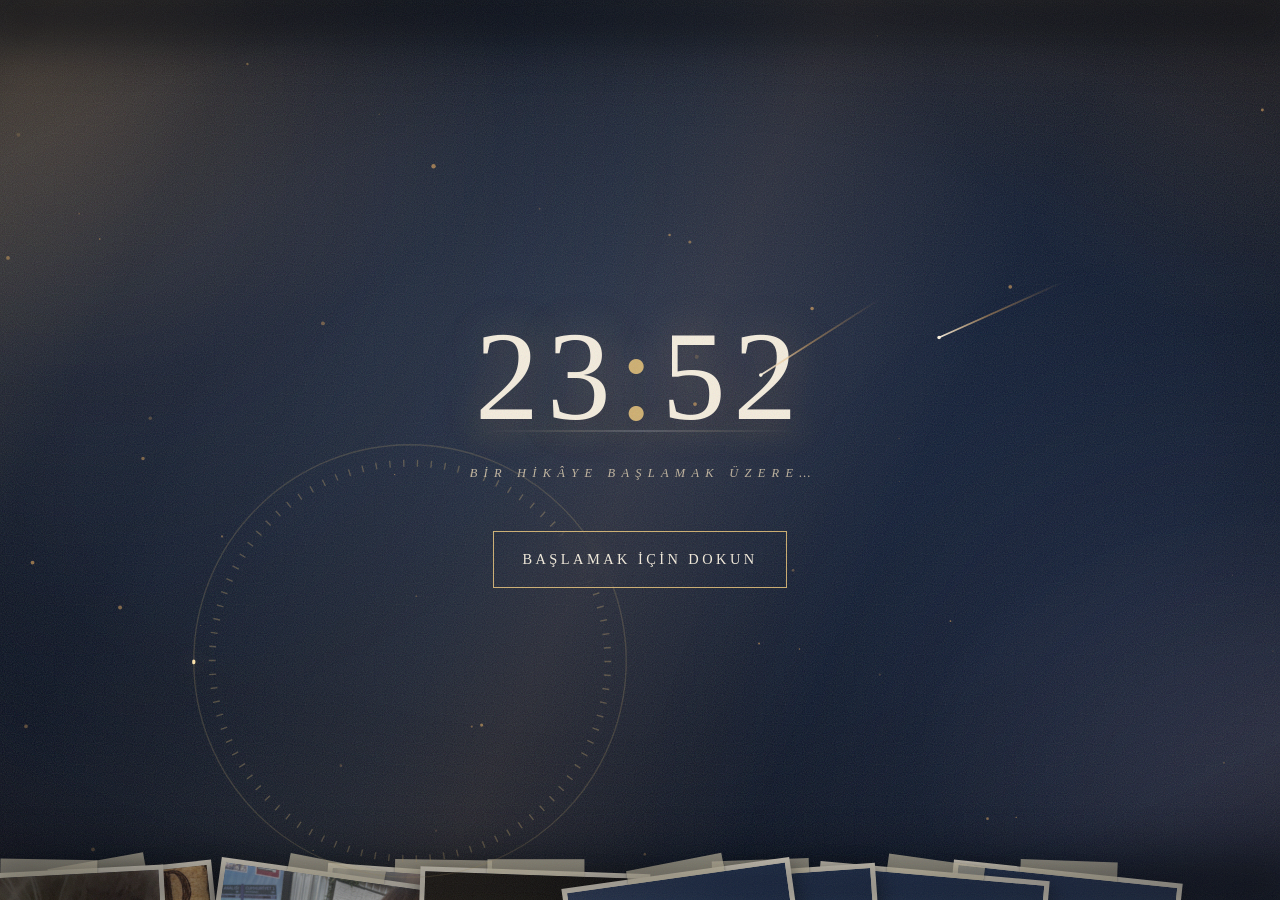
==== commit b3fa0e51: "Update index.html" ====
--- a/index.html
+++ b/index.html
@@ -11,7 +11,7 @@
 <style>html,body{background:#0b1426;color:#f4ecdc}</style>
 <link rel="stylesheet" href="style.css?v=21">
 <link rel="stylesheet" href="extra.css?v=21">
-<link rel="stylesheet" href="scenes.css?v=21">
+<link rel="stylesheet" href="fun.css?v=21">
 </head>
 <body class="locked">
 <div id="intro" role="status" aria-label="Açılış">
@@ -92,21 +92,47 @@
       <div class="table" id="table"></div>
       <button class="tap cont" id="to5m" type="button" hidden>Devam et →</button>
     </section>
-    <section id="ch47" hidden><h2 tabindex="-1">Zamanın İçinden</h2>
-      <p class="sub">Parmağınla yönlendir · basılı tut, hızlan.</p>
-      <div class="tunnel" id="tunnel" aria-label="Fotoğrafların arasından geçen tünel">
-        <div class="tscene" id="tscene"></div><div class="tfog" aria-hidden="true"></div><p class="tcount" id="tcount" aria-hidden="true"></p>
-      </div>
-      <button class="tap cont" id="to48" type="button" hidden>Devam et →</button>
-    </section>
-    <section id="ch48" hidden><h2 tabindex="-1">Hepsi Birden</h2>
-      <p class="sub">Bir yığın kare · hızlanıyor, sonra duruyor.</p>
-      <div class="kurgu" id="kurgu" aria-live="polite">
-        <div class="kl" id="kla"></div><div class="kl" id="klb"></div><div class="kflash" id="kflash" aria-hidden="true"></div>
-        <div class="kfin"><b id="kbig"></b><span id="ksm"></span></div><p class="kcount" id="kcount" aria-hidden="true">000</p>
-      </div>
-      <button class="tap" id="kgo" type="button" style="display:block;margin:1.4rem auto 0">Dokun · kareler başlasın</button>
-      <button class="tap cont" id="to5x" type="button" hidden>Devam et →</button>
+    <!-- BONUS: 5 komik sahne (Karanlık Odadan → Bonus → Mektup) -->
+    <section id="fun" hidden><h2 tabindex="-1">Bonus Bölüm</h2>
+      <p class="sub">Ciddi sahneye girmeden önce, resmî darlama saati.</p>
+
+      <article class="fx" id="fxMood"><h3>🎡 Hira Ruh Hali Simülatörü</h3>
+        <div class="mood-stage"><div class="mood-wheel" id="moodWheel"></div><figure class="mood-photo"><img id="moodImg" alt=""></figure></div>
+        <p class="mood-label" id="moodLabel">Henüz ölçülmedi</p><p class="mood-pct" id="moodPct"></p>
+        <div class="meter"><i id="moodBar"></i></div>
+        <button class="btn fxbtn" id="moodBtn" type="button">Ruh halini ölç</button>
+      </article>
+
+      <article class="fx" id="fxWanted"><h3>🤠 Aranıyor</h3>
+        <div class="wanted" id="wanted"><b class="w-top">WANTED</b>
+          <div class="w-photo"><img id="wImg" alt=""><span class="stamp" id="wStamp"></span></div>
+          <p class="w-name">HIRA</p><p class="w-sub">CANLI YA DA PASTALI</p>
+          <ul class="w-crimes" id="wCrimes"></ul>
+          <p class="w-reward">ÖDÜL: 1 dilim pasta + sonsuz sabır</p></div>
+        <button class="btn fxbtn" id="wBtn" type="button">Başka bir poz</button>
+      </article>
+
+      <article class="fx" id="fxWin"><h3>💾 Hira.exe</h3>
+        <div class="win" id="win"><div class="win-bar"><span>Hira.exe</span><button class="win-x" id="winX" type="button" aria-label="Kapat">✕</button></div>
+          <div class="win-body"><span class="win-ico" id="winIco">❌</span><p id="winMsg" aria-live="polite"></p></div>
+          <div class="win-prog" id="winProg" hidden><i></i></div>
+          <div class="win-btns" id="winBtns"><button type="button">Tamam</button><button type="button">İptal</button><button type="button">Yoksay</button></div></div>
+        <p class="fxhint">Düğmelere bas · hata geçmiyor</p>
+      </article>
+
+      <article class="fx" id="fxDarla"><h3>🔴 Darlama Düğmesi</h3>
+        <p class="darla-quote" id="darlaQuote">Düğmeye bas. Hazır ol.</p>
+        <div class="darla-stage" id="darlaStage"><button class="darla-btn" id="darlaBtn" type="button">DARLA</button></div>
+        <p class="darla-count">Darlama sayacı: <b id="darlaN">0</b></p>
+      </article>
+
+      <article class="fx" id="fxGift"><h3>🎁 Hira'ya Doğum Günü İçin Ne Alalım?</h3>
+        <div class="gift-now" id="giftNow"><span class="gift-emoji" id="giftEmoji">🎁</span><strong id="giftTitle">Hira'ya ne almalı?</strong><small id="giftSub">Düğmeye bas, öneriler gelsin.</small></div>
+        <ul class="gift-list" id="giftList"></ul>
+        <button class="btn fxbtn" id="giftBtn" type="button">Öneri getir</button>
+      </article>
+
+      <button class="tap cont" id="funNext" type="button">Devam et →</button>
     </section>
     <section id="ch5"><h2>Hira İçin Bir Mektup</h2>
       <div class="envwrap" id="envwrap">
@@ -126,12 +152,12 @@
       <p class="spinhint" id="spinhint" hidden>Pastayı çevirmek için sürükle</p>
       <button id="blow" class="btn" type="button">Mumu üfle</button>
       <div id="wish" class="wish"></div>
+      <div id="finalvid" class="finalvid">
+        <video id="finalVideo" src="video.mp4" controls playsinline preload="metadata"></video>
+        <button class="vunmute" id="vidUnmute" type="button" hidden>🔊 Sesi aç</button>
+        <p class="vcap">Son bir şey…</p>
+      </div>
       <div id="closing" class="closing"><p>— SON —</p><small>Sting · Shape of My Heart</small><button class="btn" type="button" id="again">Başa dön</button></div>
-    </section>
-    <section id="ch7" hidden aria-label="Jenerik">
-      <div class="crwrap" id="crwrap"><div class="crscroll" id="crscroll"></div></div>
-      <p class="crhint" id="crhint">Basılı tut · hızlansın</p>
-      <button class="btn crend" id="crend" type="button" hidden>Başa dön</button>
     </section>
   </div>
 </main>
@@ -154,10 +180,9 @@
 <script src="app.js?v=21"></script>
 <script src="finale.js?v=21"></script>
 <script src="extra.js?v=21"></script>
-<script src="photolist.js?v=21" onerror="void 0"></script>
-<script src="scenes.js?v=21"></script>
+<script src="fun.js?v=21"></script>
 <script>/* Eksik ya da yarım kalmış dosya varsa açılış ekranında hangisi olduğunu yazar */
-setTimeout(function(){var ok=window.__ok||[],miss=["cakea","cakeb","cakec","app","finale","extra","scenes"].filter(function(n){return ok.indexOf(n)<0});
+setTimeout(function(){var ok=window.__ok||[],miss=["cakea","cakeb","cakec","app","finale","extra","fun"].filter(function(n){return ok.indexOf(n)<0});
 if(miss.length){var h=document.getElementById("hint");h.hidden=false;h.textContent="Eksik ya da yarım dosya: "+miss.join(".js, ")+".js";if(window.__errs&&window.__errs.length)h.textContent+="  ["+window.__errs[0]+"]";}},2500);</script>
 </body>
 </html>
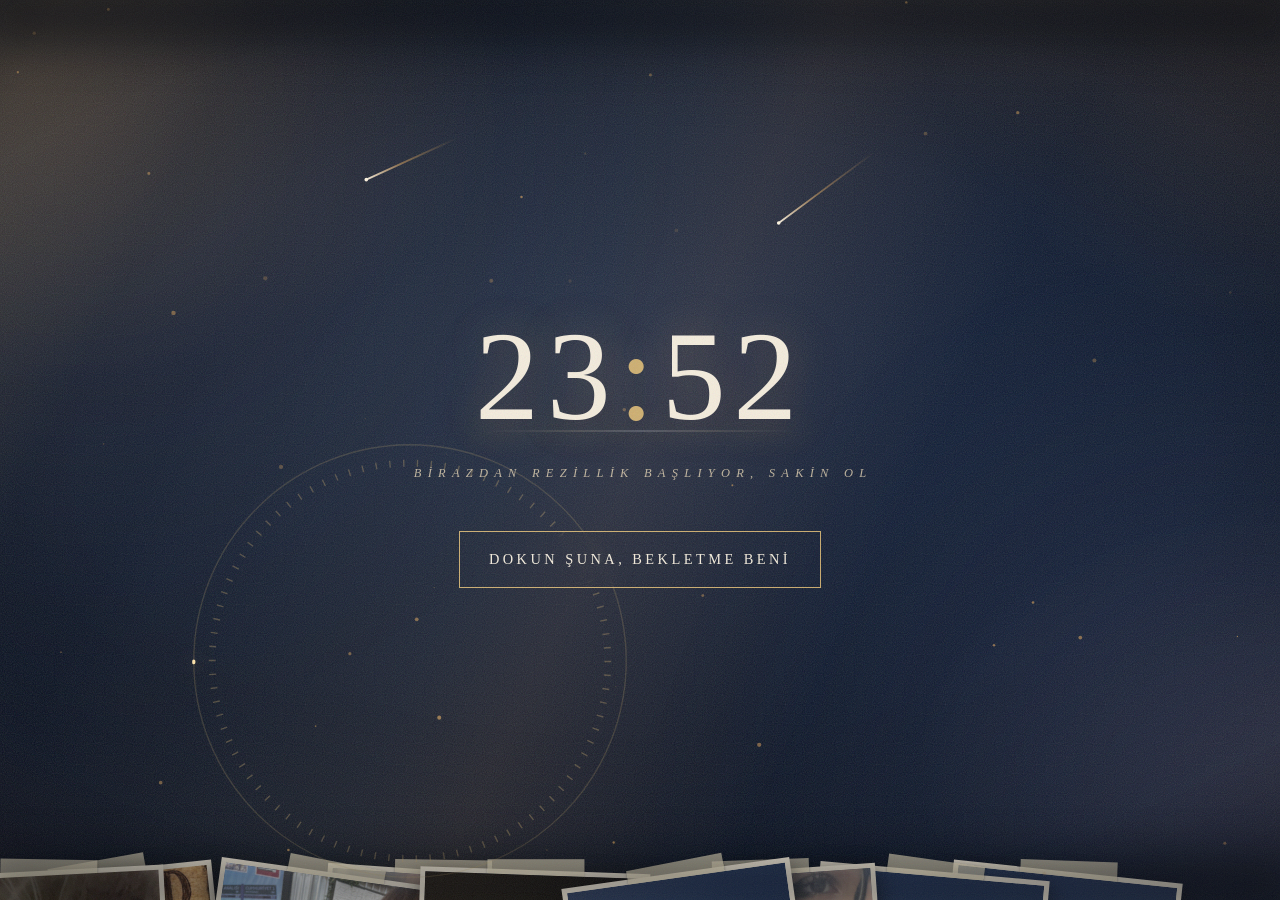
==== commit 5b19e424: "Update index.html" ====
--- a/index.html
+++ b/index.html
@@ -7,19 +7,19 @@
 <meta name="theme-color" content="#0b1426">
 <meta name="color-scheme" content="dark">
 <meta name="robots" content="noindex,nofollow">
-<title>A Story Worth Remembering</title>
+<title>Yine mi doğum günü?</title>
 <style>html,body{background:#0b1426;color:#f4ecdc}</style>
 <link rel="stylesheet" href="style.css?v=21">
 <link rel="stylesheet" href="extra.css?v=21">
-<link rel="stylesheet" href="fun.css?v=21">
+<link rel="stylesheet" href="shitpost.css?v=21">
 </head>
 <body class="locked">
 <div id="intro" role="status" aria-label="Açılış">
   <div class="ifx" aria-hidden="true"><i class="ia ia1"></i><i class="ia ia2"></i><i class="ibeam"></i><i class="iflare"></i><i class="ighost g1"></i><i class="ighost g2"></i><i class="ighost g3"></i><i class="iflash"></i><i class="iv"></i></div>
   <svg class="iring" viewBox="0 0 200 200" aria-hidden="true" style="position:absolute;left:50%;top:calc(50% - 1.2rem);width:min(90vw,460px);transform:translate(-50%,-50%) rotate(-90deg);pointer-events:none;z-index:1"><circle class="r0" cx="100" cy="100" r="94" fill="none"/><circle class="r1" id="ring" cx="100" cy="100" r="94" pathLength="100" fill="none"/><circle class="r2" cx="100" cy="100" r="86" fill="none"/></svg>
   <div class="clock" id="clock" aria-hidden="true"><span>23</span><i>:</i><span>52</span></div>
-  <p class="introtxt">Bir hikâye başlamak üzere…</p>
-  <p class="introhint" id="hint" hidden>Başlamak için dokun</p>
+  <p class="introtxt">Birazdan rezillik başlıyor, sakin ol</p>
+  <p class="introhint" id="hint" hidden>Dokun şuna, bekletme beni</p>
 </div>
 <noscript><style>#intro{display:none}.hero>*{opacity:1!important}</style></noscript>
 <canvas id="dust" aria-hidden="true"></canvas>
@@ -47,117 +47,70 @@
         <ellipse cx="40" cy="47" rx="2.3" ry="1.7" fill="#d99a9a"/>
       </svg>
       <span class="sp sp1" aria-hidden="true">✨</span><span class="sp sp2" aria-hidden="true">🤍</span><span class="sp sp3" aria-hidden="true">🌙</span><span class="sp sp4" aria-hidden="true">⭐</span>
-      <button id="start" class="btn" type="button">Bu hikâyeyi başlat</button>
+      <button id="start" class="btn" type="button">Hadi rezilliği başlat</button>
     </div>
-    <p class="sound">Kulaklıkla izlemeni öneririm</p>
+    <p class="sound">Kulaklık tak, çevreye rezil olma</p>
   </section>
 
   <div id="story" hidden>
-    <section id="ch2"><h2 tabindex="-1">Anılarımız</h2>
-      <p class="sub">Her kare, sıradan bir günün unutulmaz hâli.</p>
+    <section id="ch2"><h2 tabindex="-1">Kanıtlar</h2>
+      <p class="sub">Her kare, "o gün de bir olay çıkmıştı" dediğimiz saçmalık.</p>
       <div id="memories">
         <div class="reel" id="reel" aria-live="polite"></div>
         <div class="flash" id="flash" aria-hidden="true"></div>
         <p class="counter" id="counter"></p>
         <div class="strip" id="strip" aria-hidden="true"></div>
-        <button class="tap" id="next" type="button">Dokun · sonraki kare</button>
+        <button class="tap" id="next" type="button">Dokun · sıradaki rezillik</button>
       </div>
     </section>
-    <section id="ch3"><h2>Küçük Anlar</h2><p class="holdhint" id="holdhint">Ekrana basılı tut · yavaşça aksın</p><div id="gallery"></div>
-      <button class="tap cont" id="to4" type="button">Devam et →</button>
+    <section id="ch3"><h2>Gizli Çekimler</h2><p class="holdhint" id="holdhint">Basılı tut · sayfa kendi akar, tembel</p><div id="gallery"></div>
+      <button class="tap cont" id="to4" type="button">Devam et, kaçış yok →</button>
     </section>
-    <section id="ch4" hidden><h2 tabindex="-1">Bilmeni İstediklerim</h2>
+    <section id="ch4" hidden><h2 tabindex="-1">Sana Söylemem Gerekenler (Bir Kereye Mahsus)</h2>
       <div id="sky">
         <div class="twinkles" id="twinkles" aria-hidden="true"></div>
-        <div class="glass" id="glass" aria-label="Cam çerçevede süzülen anılar">
+        <div class="glass" id="glass" aria-label="Süzülen rezil kareler">
           <svg class="glines" id="glines" viewBox="0 0 100 100" preserveAspectRatio="none" aria-hidden="true"></svg>
         </div>
         <div class="note" id="note" aria-live="polite"></div>
         <p class="counter" id="c4count"></p>
-        <button class="tap" id="c4next" type="button">Dokun · ilk kareyi uyandır</button>
-        <button class="tap cont" id="to5" type="button" hidden>Devam et →</button>
+        <button class="tap" id="c4next" type="button">Dokun, ilk kare uyansın</button>
+        <button class="tap cont" id="to5" type="button" hidden>Devam et, daha var →</button>
       </div>
     </section>
-    <section id="ch45" hidden><h2 tabindex="-1">Akıp Giden Kareler</h2>
-      <p class="sub">Eski bir makara gibi, hiç durmadan.</p>
-      <div class="projector" id="projector" aria-label="Akan film şeridi">
+    <section id="ch45" hidden><h2 tabindex="-1">Film Şeridi (Pahalıya Patladı)</h2>
+      <p class="sub">Eski makara gibi, ben gibi: durmak bilmiyor.</p>
+      <div class="projector" id="projector" aria-label="Akıp giden rezillik">
         <div class="film" id="film1"></div>
         <div class="film rev" id="film2"></div>
       </div>
-      <p class="holdhint" id="rhint">Basılı tut · makara dursun</p>
-      <button class="tap cont" id="to46" type="button" hidden>Devam et →</button>
+      <p class="holdhint" id="rhint">Basılı tut · makara nefes alsın</p>
+      <button class="tap cont" id="to46" type="button" hidden>Devam et, bitmedi →</button>
     </section>
-    <section id="ch46" hidden><h2 tabindex="-1">Karanlık Odadan</h2>
-      <p class="sub">Bir kareye dokun · yakından bak.</p>
+    <section id="ch46" hidden><h2 tabindex="-1">Karanlık Oda (Yüzünü Düzelt)</h2>
+      <p class="sub">Bir kareye dokun, yakından rezil ol.</p>
       <div class="table" id="table"></div>
-      <button class="tap cont" id="to5m" type="button" hidden>Devam et →</button>
+      <button class="tap cont" id="to5m" type="button" hidden>Mektuba geç →</button>
     </section>
-    <!-- BONUS: 5 komik sahne (Karanlık Odadan → Bonus → Mektup) -->
-    <section id="fun" hidden><h2 tabindex="-1">Bonus Bölüm</h2>
-      <p class="sub">Ciddi sahneye girmeden önce, resmî darlama saati.</p>
-
-      <article class="fx" id="fxMood"><h3>🎡 Hira Ruh Hali Simülatörü</h3>
-        <div class="mood-stage"><div class="mood-wheel" id="moodWheel"></div><figure class="mood-photo"><img id="moodImg" alt=""></figure></div>
-        <p class="mood-label" id="moodLabel">Henüz ölçülmedi</p><p class="mood-pct" id="moodPct"></p>
-        <div class="meter"><i id="moodBar"></i></div>
-        <button class="btn fxbtn" id="moodBtn" type="button">Ruh halini ölç</button>
-      </article>
-
-      <article class="fx" id="fxWanted"><h3>🤠 Aranıyor</h3>
-        <div class="wanted" id="wanted"><b class="w-top">WANTED</b>
-          <div class="w-photo"><img id="wImg" alt=""><span class="stamp" id="wStamp"></span></div>
-          <p class="w-name">HIRA</p><p class="w-sub">CANLI YA DA PASTALI</p>
-          <ul class="w-crimes" id="wCrimes"></ul>
-          <p class="w-reward">ÖDÜL: 1 dilim pasta + sonsuz sabır</p></div>
-        <button class="btn fxbtn" id="wBtn" type="button">Başka bir poz</button>
-      </article>
-
-      <article class="fx" id="fxWin"><h3>💾 Hira.exe</h3>
-        <div class="win" id="win"><div class="win-bar"><span>Hira.exe</span><button class="win-x" id="winX" type="button" aria-label="Kapat">✕</button></div>
-          <div class="win-body"><span class="win-ico" id="winIco">❌</span><p id="winMsg" aria-live="polite"></p></div>
-          <div class="win-prog" id="winProg" hidden><i></i></div>
-          <div class="win-btns" id="winBtns"><button type="button">Tamam</button><button type="button">İptal</button><button type="button">Yoksay</button></div></div>
-        <p class="fxhint">Düğmelere bas · hata geçmiyor</p>
-      </article>
-
-      <article class="fx" id="fxDarla"><h3>🔴 Darlama Düğmesi</h3>
-        <p class="darla-quote" id="darlaQuote">Düğmeye bas. Hazır ol.</p>
-        <div class="darla-stage" id="darlaStage"><button class="darla-btn" id="darlaBtn" type="button">DARLA</button></div>
-        <p class="darla-count">Darlama sayacı: <b id="darlaN">0</b></p>
-      </article>
-
-      <article class="fx" id="fxGift"><h3>🎁 Hira'ya Doğum Günü İçin Ne Alalım?</h3>
-        <div class="gift-now" id="giftNow"><span class="gift-emoji" id="giftEmoji">🎁</span><strong id="giftTitle">Hira'ya ne almalı?</strong><small id="giftSub">Düğmeye bas, öneriler gelsin.</small></div>
-        <ul class="gift-list" id="giftList"></ul>
-        <button class="btn fxbtn" id="giftBtn" type="button">Öneri getir</button>
-      </article>
-
-      <button class="tap cont" id="funNext" type="button">Devam et →</button>
-    </section>
-    <section id="ch5"><h2>Hira İçin Bir Mektup</h2>
+    <section id="ch5"><h2>Hira'ya Mektup (Duygusal Değil)</h2>
       <div class="envwrap" id="envwrap">
-        <button id="envelope" class="env" type="button" aria-expanded="false" aria-label="Mektubu aç">
+        <button id="envelope" class="env" type="button" aria-expanded="false" aria-label="Mektubu aç, ısırmıyor">
           <span class="flap"></span><span class="seal">H</span>
         </button>
-        <p class="envhint" id="envhint">Mektubu açmak için dokun</p>
+        <p class="envhint" id="envhint">Mektubu açmak için dokun, ısırmıyor</p>
       </div>
       <article id="paper" class="paper" hidden></article>
-      <button class="tap cont" id="to6" type="button" hidden>Devam et →</button>
+      <button class="tap cont" id="to6" type="button" hidden>Pastaya geç →</button>
     </section>
-    <section id="ch6" class="finale"><h2>Son Sahne</h2>
+    <section id="ch6" class="finale"><h2>Final (Pasta Vakti)</h2>
       <div class="stage" id="stage">
         <canvas id="cakeGlow" aria-hidden="true"></canvas>
-        <canvas id="cakeCv" role="img" aria-label="Yanan mumlu doğum günü pastası"></canvas>
+        <canvas id="cakeCv" role="img" aria-label="Mum yanıyor, yangın değil"></canvas>
       </div>
-      <p class="spinhint" id="spinhint" hidden>Pastayı çevirmek için sürükle</p>
-      <button id="blow" class="btn" type="button">Mumu üfle</button>
+      <p class="spinhint" id="spinhint" hidden>Pastayı çevir ama yeme</p>
+      <button id="blow" class="btn" type="button">Mumu üfle, tükürme</button>
       <div id="wish" class="wish"></div>
-      <div id="finalvid" class="finalvid">
-        <video id="finalVideo" src="video.mp4" controls playsinline preload="metadata"></video>
-        <button class="vunmute" id="vidUnmute" type="button" hidden>🔊 Sesi aç</button>
-        <p class="vcap">Son bir şey…</p>
-      </div>
-      <div id="closing" class="closing"><p>— SON —</p><small>Sting · Shape of My Heart</small><button class="btn" type="button" id="again">Başa dön</button></div>
+      <div id="closing" class="closing"><p>— SON —</p><small>Sting · Shape of My Heart</small><button class="btn" type="button" id="again">Baştan izle, ne yapalım</button></div>
     </section>
   </div>
 </main>
@@ -167,7 +120,7 @@
   <div class="lbbox"><button type="button" id="lbp" aria-label="Önceki">‹</button><figure><img id="lbi" alt=""><figcaption id="lbc"></figcaption></figure><button type="button" id="lbn" aria-label="Sonraki">›</button></div>
 </div>
 
-<div id="pins" class="pins" role="dialog" aria-modal="true" aria-label="Fotoğrafa yakından bak" hidden><figure><img id="pinimg" alt=""><figcaption id="pincap"></figcaption></figure></div>
+<div id="pins" class="pins" role="dialog" aria-modal="true" aria-label="Fotoğrafa yakından rezil ol" hidden><figure><img id="pinimg" alt=""><figcaption id="pincap"></figcaption></figure></div>
 
 <audio id="bgm" loop preload="none" playsinline></audio>
 <div id="mframe" class="mframe" hidden></div>
@@ -180,9 +133,9 @@
 <script src="app.js?v=21"></script>
 <script src="finale.js?v=21"></script>
 <script src="extra.js?v=21"></script>
-<script src="fun.js?v=21"></script>
+<script src="shitpost.js?v=21"></script>
 <script>/* Eksik ya da yarım kalmış dosya varsa açılış ekranında hangisi olduğunu yazar */
-setTimeout(function(){var ok=window.__ok||[],miss=["cakea","cakeb","cakec","app","finale","extra","fun"].filter(function(n){return ok.indexOf(n)<0});
+setTimeout(function(){var ok=window.__ok||[],miss=["cakea","cakeb","cakec","app","finale","extra"].filter(function(n){return ok.indexOf(n)<0});
 if(miss.length){var h=document.getElementById("hint");h.hidden=false;h.textContent="Eksik ya da yarım dosya: "+miss.join(".js, ")+".js";if(window.__errs&&window.__errs.length)h.textContent+="  ["+window.__errs[0]+"]";}},2500);</script>
 </body>
 </html>
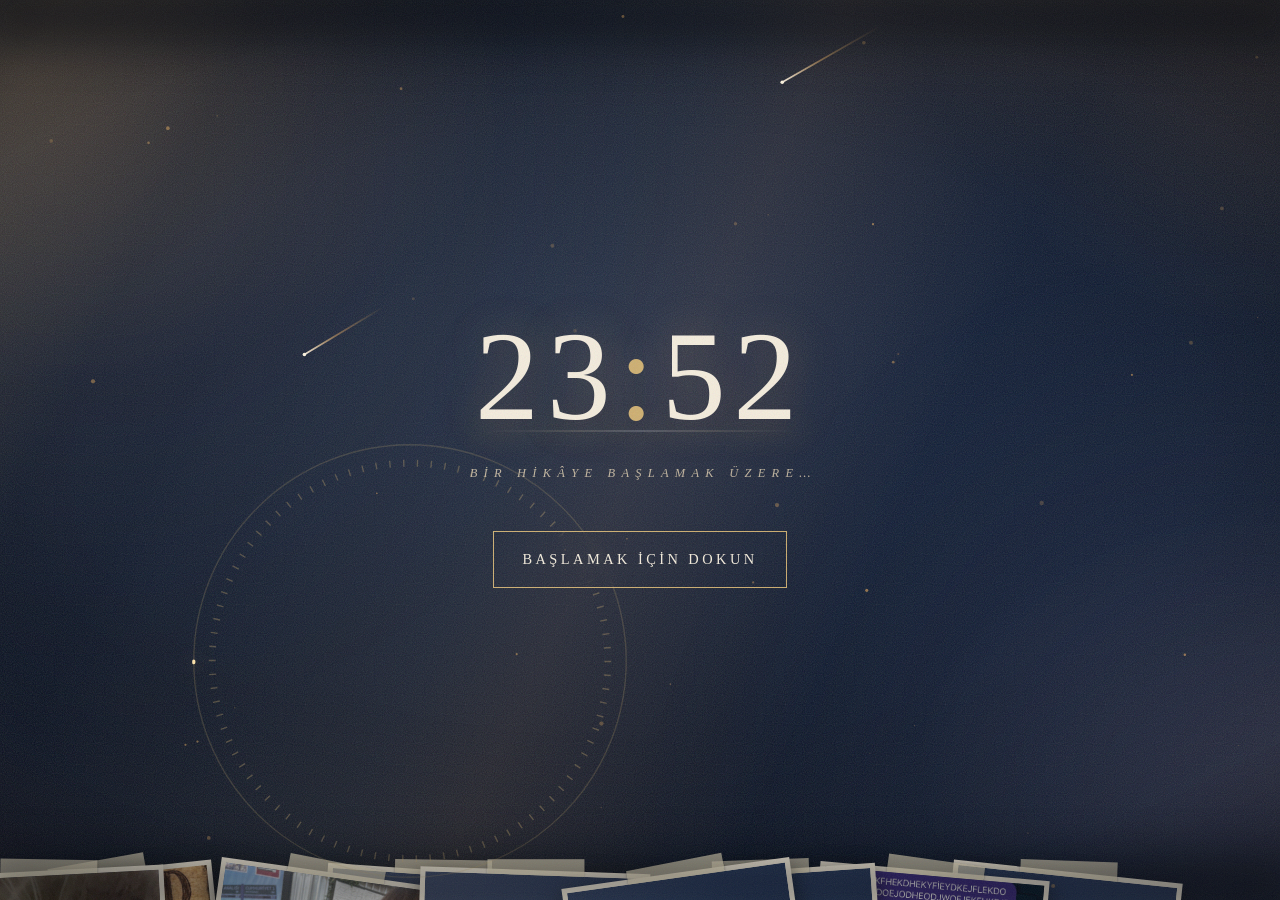
==== commit 78699327: "Update index.html" ====
--- a/index.html
+++ b/index.html
@@ -7,19 +7,20 @@
 <meta name="theme-color" content="#0b1426">
 <meta name="color-scheme" content="dark">
 <meta name="robots" content="noindex,nofollow">
-<title>Yine mi doğum günü?</title>
+<title>A Story Worth Remembering</title>
 <style>html,body{background:#0b1426;color:#f4ecdc}</style>
 <link rel="stylesheet" href="style.css?v=21">
 <link rel="stylesheet" href="extra.css?v=21">
 <link rel="stylesheet" href="shitpost.css?v=21">
+<link rel="stylesheet" href="shitpost2.css?v=21">
 </head>
 <body class="locked">
 <div id="intro" role="status" aria-label="Açılış">
   <div class="ifx" aria-hidden="true"><i class="ia ia1"></i><i class="ia ia2"></i><i class="ibeam"></i><i class="iflare"></i><i class="ighost g1"></i><i class="ighost g2"></i><i class="ighost g3"></i><i class="iflash"></i><i class="iv"></i></div>
   <svg class="iring" viewBox="0 0 200 200" aria-hidden="true" style="position:absolute;left:50%;top:calc(50% - 1.2rem);width:min(90vw,460px);transform:translate(-50%,-50%) rotate(-90deg);pointer-events:none;z-index:1"><circle class="r0" cx="100" cy="100" r="94" fill="none"/><circle class="r1" id="ring" cx="100" cy="100" r="94" pathLength="100" fill="none"/><circle class="r2" cx="100" cy="100" r="86" fill="none"/></svg>
   <div class="clock" id="clock" aria-hidden="true"><span>23</span><i>:</i><span>52</span></div>
-  <p class="introtxt">Birazdan rezillik başlıyor, sakin ol</p>
-  <p class="introhint" id="hint" hidden>Dokun şuna, bekletme beni</p>
+  <p class="introtxt">Bir hikâye başlamak üzere…</p>
+  <p class="introhint" id="hint" hidden>Başlamak için dokun</p>
 </div>
 <noscript><style>#intro{display:none}.hero>*{opacity:1!important}</style></noscript>
 <canvas id="dust" aria-hidden="true"></canvas>
@@ -47,70 +48,69 @@
         <ellipse cx="40" cy="47" rx="2.3" ry="1.7" fill="#d99a9a"/>
       </svg>
       <span class="sp sp1" aria-hidden="true">✨</span><span class="sp sp2" aria-hidden="true">🤍</span><span class="sp sp3" aria-hidden="true">🌙</span><span class="sp sp4" aria-hidden="true">⭐</span>
-      <button id="start" class="btn" type="button">Hadi rezilliği başlat</button>
+      <button id="start" class="btn" type="button">Başla</button>
     </div>
-    <p class="sound">Kulaklık tak, çevreye rezil olma</p>
   </section>
 
   <div id="story" hidden>
-    <section id="ch2"><h2 tabindex="-1">Kanıtlar</h2>
-      <p class="sub">Her kare, "o gün de bir olay çıkmıştı" dediğimiz saçmalık.</p>
+    <section id="ch2"><h2 tabindex="-1">Anılarımız</h2>
+      <p class="sub">Her kare, sıradan bir günün unutulmaz hâli.</p>
       <div id="memories">
         <div class="reel" id="reel" aria-live="polite"></div>
         <div class="flash" id="flash" aria-hidden="true"></div>
         <p class="counter" id="counter"></p>
         <div class="strip" id="strip" aria-hidden="true"></div>
-        <button class="tap" id="next" type="button">Dokun · sıradaki rezillik</button>
+        <button class="tap" id="next" type="button">Dokun · sonraki kare</button>
       </div>
     </section>
-    <section id="ch3"><h2>Gizli Çekimler</h2><p class="holdhint" id="holdhint">Basılı tut · sayfa kendi akar, tembel</p><div id="gallery"></div>
-      <button class="tap cont" id="to4" type="button">Devam et, kaçış yok →</button>
+    <section id="ch3"><h2>Küçük Anlar</h2><p class="holdhint" id="holdhint">Ekrana basılı tut · yavaşça aksın</p><div id="gallery"></div>
+      <button class="tap cont" id="to4" type="button">Devam et →</button>
     </section>
-    <section id="ch4" hidden><h2 tabindex="-1">Sana Söylemem Gerekenler (Bir Kereye Mahsus)</h2>
+    <section id="ch4" hidden><h2 tabindex="-1">Bilmeni İstediklerim</h2>
       <div id="sky">
         <div class="twinkles" id="twinkles" aria-hidden="true"></div>
-        <div class="glass" id="glass" aria-label="Süzülen rezil kareler">
+        <div class="glass" id="glass" aria-label="Cam çerçevede süzülen anılar">
           <svg class="glines" id="glines" viewBox="0 0 100 100" preserveAspectRatio="none" aria-hidden="true"></svg>
         </div>
         <div class="note" id="note" aria-live="polite"></div>
         <p class="counter" id="c4count"></p>
-        <button class="tap" id="c4next" type="button">Dokun, ilk kare uyansın</button>
-        <button class="tap cont" id="to5" type="button" hidden>Devam et, daha var →</button>
+        <button class="tap" id="c4next" type="button">Dokun · ilk kareyi uyandır</button>
+        <button class="tap cont" id="to5" type="button" hidden>Devam et →</button>
       </div>
     </section>
-    <section id="ch45" hidden><h2 tabindex="-1">Film Şeridi (Pahalıya Patladı)</h2>
-      <p class="sub">Eski makara gibi, ben gibi: durmak bilmiyor.</p>
-      <div class="projector" id="projector" aria-label="Akıp giden rezillik">
+    <section id="ch45" hidden><h2 tabindex="-1">Akıp Giden Kareler</h2>
+      <p class="sub">Eski bir makara gibi, hiç durmadan.</p>
+      <div class="projector" id="projector" aria-label="Akan film şeridi">
         <div class="film" id="film1"></div>
         <div class="film rev" id="film2"></div>
       </div>
-      <p class="holdhint" id="rhint">Basılı tut · makara nefes alsın</p>
-      <button class="tap cont" id="to46" type="button" hidden>Devam et, bitmedi →</button>
+      <p class="holdhint" id="rhint">Basılı tut · makara dursun</p>
+      <button class="tap cont" id="to46" type="button" hidden>Devam et →</button>
     </section>
-    <section id="ch46" hidden><h2 tabindex="-1">Karanlık Oda (Yüzünü Düzelt)</h2>
-      <p class="sub">Bir kareye dokun, yakından rezil ol.</p>
+    <section id="ch46" hidden><h2 tabindex="-1">Karanlık Odadan</h2>
+      <p class="sub">Bir kareye dokun · yakından bak.</p>
       <div class="table" id="table"></div>
-      <button class="tap cont" id="to5m" type="button" hidden>Mektuba geç →</button>
+      <button class="tap cont" id="to5m" type="button" hidden>Devam et →</button>
     </section>
-    <section id="ch5"><h2>Hira'ya Mektup (Duygusal Değil)</h2>
+    <section id="ch5"><h2>Hira İçin Bir Mektup</h2>
       <div class="envwrap" id="envwrap">
-        <button id="envelope" class="env" type="button" aria-expanded="false" aria-label="Mektubu aç, ısırmıyor">
+        <button id="envelope" class="env" type="button" aria-expanded="false" aria-label="Mektubu aç">
           <span class="flap"></span><span class="seal">H</span>
         </button>
-        <p class="envhint" id="envhint">Mektubu açmak için dokun, ısırmıyor</p>
+        <p class="envhint" id="envhint">Mektubu açmak için dokun</p>
       </div>
       <article id="paper" class="paper" hidden></article>
-      <button class="tap cont" id="to6" type="button" hidden>Pastaya geç →</button>
+      <button class="tap cont" id="to6" type="button" hidden>Devam et →</button>
     </section>
-    <section id="ch6" class="finale"><h2>Final (Pasta Vakti)</h2>
+    <section id="ch6" class="finale"><h2>Son Sahne</h2>
       <div class="stage" id="stage">
         <canvas id="cakeGlow" aria-hidden="true"></canvas>
-        <canvas id="cakeCv" role="img" aria-label="Mum yanıyor, yangın değil"></canvas>
+        <canvas id="cakeCv" role="img" aria-label="Yanan mumlu doğum günü pastası"></canvas>
       </div>
-      <p class="spinhint" id="spinhint" hidden>Pastayı çevir ama yeme</p>
-      <button id="blow" class="btn" type="button">Mumu üfle, tükürme</button>
+      <p class="spinhint" id="spinhint" hidden>Pastayı çevirmek için sürükle</p>
+      <button id="blow" class="btn" type="button">Mumu üfle</button>
       <div id="wish" class="wish"></div>
-      <div id="closing" class="closing"><p>— SON —</p><small>Sting · Shape of My Heart</small><button class="btn" type="button" id="again">Baştan izle, ne yapalım</button></div>
+      <div id="closing" class="closing"><p>— SON —</p><small>Sting · Shape of My Heart</small><button class="btn" type="button" id="again">Başa dön</button></div>
     </section>
   </div>
 </main>
@@ -120,7 +120,7 @@
   <div class="lbbox"><button type="button" id="lbp" aria-label="Önceki">‹</button><figure><img id="lbi" alt=""><figcaption id="lbc"></figcaption></figure><button type="button" id="lbn" aria-label="Sonraki">›</button></div>
 </div>
 
-<div id="pins" class="pins" role="dialog" aria-modal="true" aria-label="Fotoğrafa yakından rezil ol" hidden><figure><img id="pinimg" alt=""><figcaption id="pincap"></figcaption></figure></div>
+<div id="pins" class="pins" role="dialog" aria-modal="true" aria-label="Fotoğrafa yakından bak" hidden><figure><img id="pinimg" alt=""><figcaption id="pincap"></figcaption></figure></div>
 
 <audio id="bgm" loop preload="none" playsinline></audio>
 <div id="mframe" class="mframe" hidden></div>
@@ -134,8 +134,9 @@
 <script src="finale.js?v=21"></script>
 <script src="extra.js?v=21"></script>
 <script src="shitpost.js?v=21"></script>
+<script src="shitpost2.js?v=21"></script>
 <script>/* Eksik ya da yarım kalmış dosya varsa açılış ekranında hangisi olduğunu yazar */
-setTimeout(function(){var ok=window.__ok||[],miss=["cakea","cakeb","cakec","app","finale","extra"].filter(function(n){return ok.indexOf(n)<0});
+setTimeout(function(){var ok=window.__ok||[],miss=["cakea","cakeb","cakec","app","finale","extra","shitpost","shitpost2"].filter(function(n){return ok.indexOf(n)<0});
 if(miss.length){var h=document.getElementById("hint");h.hidden=false;h.textContent="Eksik ya da yarım dosya: "+miss.join(".js, ")+".js";if(window.__errs&&window.__errs.length)h.textContent+="  ["+window.__errs[0]+"]";}},2500);</script>
 </body>
 </html>
--- a/shitpost.css
+++ b/shitpost.css
@@ -0,0 +1,71 @@
+/* shitpost.css — shitpost.js sahneleri için stiller. style.css ve extra.css'ten SONRA yüklenir. */
+.shx{max-width:560px;margin:4.5rem auto 2.5rem;padding:0 1.1rem;text-align:center;color:var(--ivory)}
+.shx>h3{font-family:var(--serif);font-style:italic;font-weight:400;font-size:clamp(1.5rem,6vw,2.1rem);color:var(--gold);margin:0 0 .3rem}
+.shx-sub{color:var(--beige);font-size:.95rem;margin:0 0 1.1rem}
+.shx small{color:var(--beige);letter-spacing:.06em}
+.shx .btn{margin-top:1.1rem}
+.shx-card{background:linear-gradient(160deg,#14233f,#0e1a30);border:1px solid #c9a96a44;border-radius:14px;padding:1rem;box-shadow:0 14px 40px #0009}
+.shx-img{display:block;width:100%;max-width:240px;aspect-ratio:4/5;object-fit:cover;margin:0 auto .8rem;border-radius:8px;filter:sepia(.22) contrast(1.05) saturate(.92)}
+.shx-label{font-size:1.25rem;margin:.2rem 0 .5rem;min-height:2.6em}
+.shx-bar{height:10px;border-radius:9px;background:#ffffff14;overflow:hidden;margin:.4rem 0 .3rem}
+.shx-bar i{display:block;height:100%;width:0;background:linear-gradient(90deg,var(--rose),var(--gold));transition:width .9s cubic-bezier(.2,.8,.2,1)}
+/* aranıyor posteri */
+.shx-poster{position:relative;cursor:pointer;background:#e6d5ac;color:#2a1c0c;padding:1.1rem 1rem 1.3rem;border:3px double #5a4220;box-shadow:0 18px 50px #000b;transform:rotate(-1.2deg)}
+.shx-poster .shx-img{max-width:220px;filter:grayscale(1) sepia(.5) contrast(1.1);border:3px solid #2a1c0c}
+.shx-ph{display:block;font-size:2.3rem;letter-spacing:.18em;font-family:var(--serif)}
+.shx-ph2{margin:.1rem 0 .4rem;font-size:1.5rem;letter-spacing:.3em;font-weight:700}
+.shx-poster ul{list-style:none;margin:0;padding:0;font-size:.95rem;line-height:1.5}
+.shx-poster li::before{content:"• "}
+.shx-stamp{position:absolute;right:6%;top:44%;border:4px solid #a3281f;color:#a3281f;padding:.15rem .6rem;font-weight:800;letter-spacing:.12em;transform:rotate(-14deg);background:#e6d5ac99}
+.shx-hit{animation:shx-hit .45s cubic-bezier(.2,1.6,.4,1)}
+@keyframes shx-hit{from{transform:rotate(-14deg) scale(2.6);opacity:0}to{transform:rotate(-14deg) scale(1);opacity:1}}
+/* pencere */
+.shx-win{background:#c9c9c9;color:#111;border:2px solid #fff;border-right-color:#555;border-bottom-color:#555;text-align:left;box-shadow:0 14px 40px #000a}
+.shx-wbar{display:flex;justify-content:space-between;align-items:center;background:linear-gradient(90deg,#10206e,#4a78d0);color:#fff;padding:.3rem .5rem;font-weight:700}
+.shx-wbar button{background:#c9c9c9;border:1px solid #555;width:1.6rem;height:1.5rem;line-height:1;cursor:pointer}
+.shx-wbody{display:flex;gap:.9rem;align-items:center;padding:1.2rem .9rem;min-height:5.5rem}
+.shx-wico{font-size:2.2rem}.shx-wbody p{margin:0;white-space:pre-line;line-height:1.4}
+.shx-wprog{margin:0 .9rem .8rem;height:16px;border:2px inset #777;background:#fff}.shx-wprog i{display:block;height:100%;width:0;background:#10206e}
+.shx-wbtns{display:flex;justify-content:center;gap:.5rem;padding:0 .8rem 1rem}
+.shx-wbtns button{background:#c9c9c9;border:2px solid #fff;border-right-color:#555;border-bottom-color:#555;padding:.35rem .9rem;cursor:pointer;color:#111}
+.shx-wbtns button:disabled{opacity:.6}
+/* darlama */
+.shx-stage{position:relative;min-height:240px;display:flex;align-items:flex-end;justify-content:center;padding-bottom:.8rem}
+.shx-big{position:relative;z-index:2;width:128px;height:128px;border-radius:50%;border:0;cursor:pointer;font-weight:800;letter-spacing:.08em;color:#2a0d0d;background:radial-gradient(circle at 35% 30%,#ff8a7a,#c62c22 70%);box-shadow:0 8px 0 #7a150f,0 16px 30px #000a}
+.shx-big:active{transform:translateY(6px);box-shadow:0 2px 0 #7a150f,0 8px 18px #000a}
+.shx-pop{position:absolute;left:50%;bottom:70px;width:84px;margin-left:-42px;border-radius:6px;z-index:1;pointer-events:none;animation:shx-pop 1.4s ease-out forwards}
+@keyframes shx-pop{from{transform:translate(0,0) rotate(0) scale(.4);opacity:1}to{transform:translate(var(--dx),var(--dy)) rotate(var(--rot)) scale(1);opacity:0}}
+.shx-quote{min-height:3.2em;font-size:1.15rem;font-style:italic;margin:.6rem 0 .3rem}
+/* hediye */
+.shx-gift{background:#14233f;border:1px solid #c9a96a44;border-radius:14px;padding:1.2rem 1rem;display:flex;flex-direction:column;gap:.35rem;align-items:center;min-height:9rem;justify-content:center}
+.shx-gift span{font-size:2.6rem}.shx-gift b{font-size:1.25rem;font-weight:600}
+.shx-gift.final{border-color:var(--gold);box-shadow:0 0 40px #c9a96a55}
+.shx-glist{list-style:none;margin:.8rem 0 0;padding:0;font-size:.9rem;color:var(--beige);line-height:1.6}
+.shx-glist span{text-decoration:line-through}
+/* hata terminali */
+.shx-term{background:#05080f;border:1px solid #2f7a4a88;border-radius:8px;padding:.8rem .9rem;text-align:left;font-family:ui-monospace,Menlo,Consolas,monospace;font-size:.88rem;line-height:1.55;color:#7dffa6;min-height:9rem;max-height:16rem;overflow:auto}
+.shx-term p{margin:0;white-space:pre-wrap}.shx-bad{color:#ff7a6e}
+.shx-punch{margin-top:.5rem!important;font-size:1.35rem;color:var(--gold);font-weight:700;letter-spacing:.02em}
+/* video */
+.shx-video video{width:100%;max-height:72vh;border-radius:10px;background:#000;box-shadow:0 18px 50px #000b}
+.shx-note{color:#ff9a8f;font-size:.85rem;margin-top:.6rem}
+/* ortak animasyonlar */
+.shx-flash{animation:shx-flash .6s}@keyframes shx-flash{from{opacity:0;transform:scale(.92)}to{opacity:1;transform:none}}
+.shx-popin{animation:shx-popin .5s cubic-bezier(.2,1.5,.4,1)}@keyframes shx-popin{from{opacity:0;transform:scale(.6)}to{opacity:1;transform:none}}
+.shx-shake{animation:shx-shake .4s}@keyframes shx-shake{20%{transform:translateX(-6px)}40%{transform:translateX(6px)}60%{transform:translateX(-4px)}80%{transform:translateX(4px)}}
+@media (prefers-reduced-motion:reduce){.shx *{animation:none!important;transition:none!important}}
+
+/* sayaç (gizli yumurta) */
+.shx-chip{position:fixed;z-index:60;top:calc(.5rem + env(safe-area-inset-top));left:.6rem;display:flex;align-items:center;gap:.45rem;padding:.25rem .55rem;border-radius:99px;background:#0b1426cc;border:1px solid #c9a96a33;color:var(--beige);font:.62rem/1.2 ui-monospace,Menlo,Consolas,monospace;opacity:.72;pointer-events:none;-webkit-backdrop-filter:blur(4px);backdrop-filter:blur(4px)}
+.shx-chip[hidden]{display:none}
+.shx-chip i{display:block;width:34px;height:5px;border-radius:5px;background:#ffffff1a;overflow:hidden}
+.shx-chip u{display:block;height:100%;width:0;background:linear-gradient(90deg,var(--gold),#ff6a5c);transition:width .3s}
+.shx-chip.hot{color:#ffb3a8;border-color:#ff6a5c88}
+.shx-tik{animation:shx-tik .25s}@keyframes shx-tik{50%{transform:scale(1.07)}}
+
+/* DEVAM ET düzeltmesi (Küçük Anlar): galeri yukarı, düğme tam görünür ve tıklanır */
+#story #ch3{padding-bottom:calc(7.5rem + env(safe-area-inset-bottom))}
+#story #ch3 #gallery{transform:translateY(-16px);margin-bottom:-16px;padding-bottom:.4rem}
+#story #ch3 .holdhint{margin-bottom:1.1rem}
+#story #ch3 #to4{position:relative;z-index:7;margin:1.6rem auto 0;min-height:56px;padding:0 1.6rem}
+#gallery .shx{align-self:center;width:100%;margin:.4rem auto;padding:0}
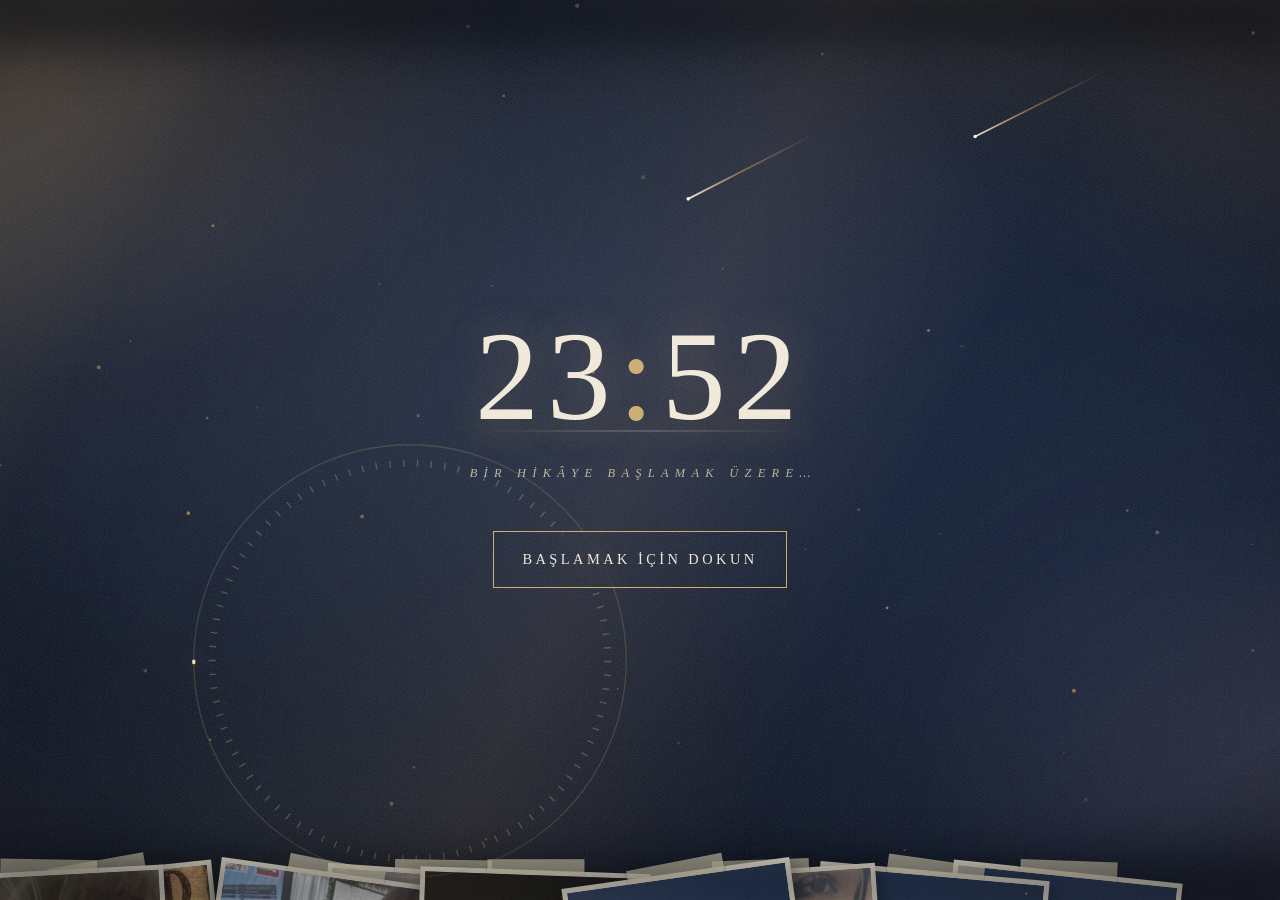
==== commit ce9ce4fd: "Update index.html" ====
--- a/index.html
+++ b/index.html
@@ -1,3 +1,4 @@
+
 <!doctype html>
 <html lang="tr">
 <head>
@@ -135,8 +136,9 @@
 <script src="extra.js?v=21"></script>
 <script src="shitpost.js?v=21"></script>
 <script src="shitpost2.js?v=21"></script>
+<script src="shitpost3.js?v=21"></script>
 <script>/* Eksik ya da yarım kalmış dosya varsa açılış ekranında hangisi olduğunu yazar */
-setTimeout(function(){var ok=window.__ok||[],miss=["cakea","cakeb","cakec","app","finale","extra","shitpost","shitpost2"].filter(function(n){return ok.indexOf(n)<0});
+setTimeout(function(){var ok=window.__ok||[],miss=["cakea","cakeb","cakec","app","finale","extra","shitpost","shitpost2","shitpost3"].filter(function(n){return ok.indexOf(n)<0});
 if(miss.length){var h=document.getElementById("hint");h.hidden=false;h.textContent="Eksik ya da yarım dosya: "+miss.join(".js, ")+".js";if(window.__errs&&window.__errs.length)h.textContent+="  ["+window.__errs[0]+"]";}},2500);</script>
 </body>
 </html>
--- a/shitpost.css
+++ b/shitpost.css
@@ -1,71 +1,135 @@
-/* shitpost.css — shitpost.js sahneleri için stiller. style.css ve extra.css'ten SONRA yüklenir. */
+/* shitpost.css (1/2) — pembe tema · köşe animasyonları · Aranıyor · Ruh Hali · sistem mesajı · tarama · hediye · galeri · makara efektleri
+   style.css ve extra.css'ten SONRA yüklenir. Palet: #fe4f8a · #e096a7 · #ff69ab (lacivert zemin korunur). */
+:root{--pk1:#fe4f8a;--pk2:#e096a7;--pk3:#ff69ab}
+.sound{display:none!important}
 .shx{max-width:560px;margin:4.5rem auto 2.5rem;padding:0 1.1rem;text-align:center;color:var(--ivory)}
-.shx>h3{font-family:var(--serif);font-style:italic;font-weight:400;font-size:clamp(1.5rem,6vw,2.1rem);color:var(--gold);margin:0 0 .3rem}
-.shx-sub{color:var(--beige);font-size:.95rem;margin:0 0 1.1rem}
+.shx[hidden],.shx [hidden]{display:none!important}
+.shx>h3{font-family:var(--serif);font-style:italic;font-weight:400;font-size:clamp(1.6rem,6.4vw,2.3rem);color:var(--pk3);margin:0 0 .3rem;text-shadow:0 0 24px #fe4f8a55}
+.shx-sub{color:var(--beige);font-size:1rem;margin:0 0 1.1rem}
 .shx small{color:var(--beige);letter-spacing:.06em}
-.shx .btn{margin-top:1.1rem}
-.shx-card{background:linear-gradient(160deg,#14233f,#0e1a30);border:1px solid #c9a96a44;border-radius:14px;padding:1rem;box-shadow:0 14px 40px #0009}
-.shx-img{display:block;width:100%;max-width:240px;aspect-ratio:4/5;object-fit:cover;margin:0 auto .8rem;border-radius:8px;filter:sepia(.22) contrast(1.05) saturate(.92)}
-.shx-label{font-size:1.25rem;margin:.2rem 0 .5rem;min-height:2.6em}
+.shx .btn{margin-top:1.1rem;border-color:var(--pk3)}
+.shx .btn:hover{background:var(--pk3);color:#2a0d18}
+.shx-card{background:linear-gradient(160deg,#14233f,#0e1a30);border:1px solid #ff69ab55;border-radius:14px;padding:1rem;box-shadow:0 14px 40px #0009,0 0 30px #fe4f8a1f}
+.shx-img{display:block;width:100%;max-width:240px;aspect-ratio:4/5;object-fit:cover;margin:0 auto .8rem;border-radius:8px;filter:sepia(.15) contrast(1.05) saturate(1)}
+.shx-label{font-size:1.3rem;margin:.2rem 0 .5rem;min-height:2.6em}
 .shx-bar{height:10px;border-radius:9px;background:#ffffff14;overflow:hidden;margin:.4rem 0 .3rem}
-.shx-bar i{display:block;height:100%;width:0;background:linear-gradient(90deg,var(--rose),var(--gold));transition:width .9s cubic-bezier(.2,.8,.2,1)}
-/* aranıyor posteri */
-.shx-poster{position:relative;cursor:pointer;background:#e6d5ac;color:#2a1c0c;padding:1.1rem 1rem 1.3rem;border:3px double #5a4220;box-shadow:0 18px 50px #000b;transform:rotate(-1.2deg)}
-.shx-poster .shx-img{max-width:220px;filter:grayscale(1) sepia(.5) contrast(1.1);border:3px solid #2a1c0c}
-.shx-ph{display:block;font-size:2.3rem;letter-spacing:.18em;font-family:var(--serif)}
-.shx-ph2{margin:.1rem 0 .4rem;font-size:1.5rem;letter-spacing:.3em;font-weight:700}
-.shx-poster ul{list-style:none;margin:0;padding:0;font-size:.95rem;line-height:1.5}
-.shx-poster li::before{content:"• "}
-.shx-stamp{position:absolute;right:6%;top:44%;border:4px solid #a3281f;color:#a3281f;padding:.15rem .6rem;font-weight:800;letter-spacing:.12em;transform:rotate(-14deg);background:#e6d5ac99}
+.shx-bar i{display:block;height:100%;width:0;background:linear-gradient(90deg,var(--pk2),var(--pk1));transition:width .9s cubic-bezier(.2,.8,.2,1)}
+
+/* ---------- KÖŞE ANİMASYONLARI ---------- */
+.shx-corner{position:fixed;inset:0;pointer-events:none;z-index:4;overflow:hidden}
+body.locked .shx-corner{display:none}
+.shx-gnome{position:absolute;left:0;bottom:0;width:80px;transform:translateY(110%);animation:shx-peek 36s ease-in-out 9s infinite}
+.shx-gnome svg{display:block;width:100%;height:auto;overflow:visible}
+.shx-gnome .g-arm{transform-origin:56px 88px;animation:shx-wave .55s ease-in-out infinite alternate}
+.shx-gnome .gl{animation:shx-glow 2.4s ease-in-out infinite;transform-origin:16px 98px}
+@keyframes shx-peek{0%,100%{transform:translateY(110%)}5%{transform:translateY(34%)}9%{transform:translateY(34%)}13%{transform:translateY(2%)}28%{transform:translateY(2%)}33%{transform:translateY(110%)}}
+@keyframes shx-wave{from{transform:rotate(-8deg)}to{transform:rotate(26deg)}}
+@keyframes shx-glow{50%{opacity:.55;transform:scale(1.15)}}
+.shx-petals{position:absolute;top:0;right:0;width:34%;height:100%}
+.shx-petals i{position:absolute;top:-6vh;left:var(--x);width:9px;height:13px;border-radius:70% 0 70% 0;background:linear-gradient(135deg,var(--pk3),var(--pk1));opacity:.42;transform:scale(var(--s));animation:shx-fall var(--d) linear var(--w) infinite}
+@keyframes shx-fall{0%{transform:translate3d(0,0,0) rotate(0) scale(var(--s))}50%{transform:translate3d(-26px,56vh,0) rotate(180deg) scale(var(--s))}100%{transform:translate3d(10px,112vh,0) rotate(360deg) scale(var(--s))}}
+.shx-twk{position:absolute;left:0;top:0;width:26px;height:100%}
+.shx-twk b{position:absolute;left:8px;top:var(--y);width:9px;height:9px;background:var(--pk3);clip-path:polygon(50% 0,62% 38%,100% 50%,62% 62%,50% 100%,38% 62%,0 50%,38% 38%);opacity:0;animation:shx-twinkle 3.2s ease-in-out var(--w) infinite}
+@keyframes shx-twinkle{0%,100%{opacity:0;transform:scale(.4)}50%{opacity:.95;transform:scale(1)}}
+
+/* ---------- ARANIYOR (yeni tasarım) ---------- */
+.shx-poster{position:relative;background:linear-gradient(170deg,#fff3f8,#f6dfe8);color:#2a1220;padding:1.3rem .8rem 1.4rem;border:3px solid var(--pk1);border-radius:6px;box-shadow:0 0 0 6px #0b1426,0 0 0 8px #ff69ab88,0 24px 60px #000b;text-align:center}
+.shx-ban span{display:block;font:800 clamp(2.4rem,12vw,3.6rem)/1 var(--serif);letter-spacing:.14em;padding-left:.14em;color:var(--pk1);text-shadow:2px 2px 0 #2a1220}
+.shx-ban small{display:block;font-size:1.1rem;font-weight:700;letter-spacing:.06em;color:#6a2a42;margin:.35rem 0 .8rem}
+.shx-wtrio{display:flex;gap:.9rem;overflow-x:auto;scroll-snap-type:x mandatory;padding:.7rem .3rem 1.1rem;-webkit-overflow-scrolling:touch;scrollbar-width:none}
+.shx-wtrio::-webkit-scrollbar{display:none}
+.shx-wc{flex:0 0 min(74%,260px);scroll-snap-align:center;margin:0;cursor:pointer;background:#fff;padding:9px 9px 12px;border:2px solid #2a1220;box-shadow:5px 5px 0 var(--pk1);rotate:-1.6deg;-webkit-tap-highlight-color:transparent}
+.shx-wc:nth-child(2){rotate:1.4deg}.shx-wc:nth-child(3){rotate:-.8deg}
+.shx-wph{position:relative}
+.shx-wph img{display:block;width:100%;aspect-ratio:4/5;object-fit:cover;filter:grayscale(.85) contrast(1.1);margin:0;max-width:none;border-radius:0}
+.shx-wtape{position:absolute;top:-14px;left:50%;width:38%;height:20px;margin-left:-19%;background:#ff69abbb;rotate:-3deg;box-shadow:0 1px 3px #0005}
+.shx-wc b{display:block;margin:.6rem 0 .25rem;font-size:1.2rem;letter-spacing:.1em;color:#2a1220}
+.shx-wc figcaption{font-size:1.12rem;line-height:1.35;font-weight:700;color:#4a1f33;min-height:3.1em}
+.shx-file{position:relative;text-align:left;background:#fff;border:2px dashed #2a1220;padding:.9rem 1rem 1.1rem;margin-top:.3rem}
+.shx-file h4{display:inline-block;font:800 1.2rem var(--serif);letter-spacing:.14em;color:#2a1220;margin:0 0 .6rem;border-bottom:4px solid var(--pk3)}
+.shx-file ol{margin:0;padding-left:1.6rem;font-size:1.15rem;line-height:1.45;font-weight:700;color:#2a1220}
+.shx-file li{margin:.4rem 0;padding:.1rem .3rem}
+.shx-file li.yeni{background:linear-gradient(90deg,#ff69ab66,transparent);animation:shx-flash .6s}
+.shx-stamp{position:absolute;right:3%;bottom:8%;border:4px solid #c4124f;color:#c4124f;padding:.1rem .6rem;font-weight:900;font-size:1.1rem;letter-spacing:.1em;rotate:-14deg;background:#ffffffcc;pointer-events:none}
+.shx-stamp:empty{display:none}
 .shx-hit{animation:shx-hit .45s cubic-bezier(.2,1.6,.4,1)}
-@keyframes shx-hit{from{transform:rotate(-14deg) scale(2.6);opacity:0}to{transform:rotate(-14deg) scale(1);opacity:1}}
-/* pencere */
-.shx-win{background:#c9c9c9;color:#111;border:2px solid #fff;border-right-color:#555;border-bottom-color:#555;text-align:left;box-shadow:0 14px 40px #000a}
-.shx-wbar{display:flex;justify-content:space-between;align-items:center;background:linear-gradient(90deg,#10206e,#4a78d0);color:#fff;padding:.3rem .5rem;font-weight:700}
-.shx-wbar button{background:#c9c9c9;border:1px solid #555;width:1.6rem;height:1.5rem;line-height:1;cursor:pointer}
+@keyframes shx-hit{from{scale:2.6;opacity:0}to{scale:1;opacity:1}}
+.shx-need{margin:.9rem 0 0;font-weight:800;font-size:1.1rem;color:#7a1640}
+
+/* ---------- RUH HALİ ÖLÇER (zengin) ---------- */
+.shx-chips{display:flex;flex-wrap:wrap;gap:.5rem;justify-content:center;margin-bottom:.9rem}
+.shx-chp{border:1px solid #ff69ab88;background:#14233f;border-radius:99px;padding:.45rem 1rem;font-size:1.02rem;min-height:44px;color:var(--ivory);transition:.25s}
+.shx-chp span{margin-right:.35rem}
+.shx-chp.on{background:linear-gradient(135deg,var(--pk1),var(--pk3));color:#2a0d18;border-color:transparent;font-weight:700;box-shadow:0 0 18px #fe4f8a66}
+.shx-gauge{display:block;width:min(270px,84%);margin:0 auto .1rem;overflow:visible}
+.shx-gauge .g0,.shx-gauge .g1{fill:none;stroke-width:9;stroke-linecap:round}
+.shx-gauge .g0{stroke:#ffffff1a}
+.shx-gauge .g1{stroke:var(--pk3);stroke-dasharray:0 100;transition:stroke-dasharray .45s ease-out;filter:drop-shadow(0 0 5px var(--pk1))}
+.shx-gauge text{fill:var(--ivory);font:700 15px var(--serif)}
+.shx-mstats{display:grid;gap:.35rem;margin:.5rem 0 .2rem;text-align:left}
+.shx-mrow{display:grid;grid-template-columns:7.4em 1fr 3em;align-items:center;gap:.5rem;font-size:.95rem;color:var(--beige)}
+.shx-mrow .shx-bar{margin:0}.shx-mrow small{text-align:right;color:var(--pk3)}
+.shx-mnote{font-style:italic;color:var(--beige);min-height:1.7em;margin:.5rem 0 0}
+.shx-hist{list-style:none;display:flex;gap:.4rem;justify-content:center;margin:.8rem 0 0;padding:0;flex-wrap:wrap}
+.shx-hist li{border:1px solid #ff69ab55;border-radius:99px;padding:.15rem .65rem;font-size:.88rem;color:var(--beige)}
+
+/* ---------- SİSTEM MESAJI (Hira.exe) ---------- */
+.shx-win{background:#c9c9c9;color:#111;border:2px solid #fff;border-right-color:#555;border-bottom-color:#555;text-align:left;box-shadow:0 14px 40px #000a,0 0 30px #fe4f8a33}
+.shx-wbar{display:flex;justify-content:space-between;align-items:center;background:linear-gradient(90deg,#8a1f4d,var(--pk1));color:#fff;padding:.3rem .5rem;font-weight:700}
+.shx-wbar button{background:#c9c9c9;border:1px solid #555;width:1.6rem;height:1.5rem;line-height:1;cursor:pointer;color:#111}
 .shx-wbody{display:flex;gap:.9rem;align-items:center;padding:1.2rem .9rem;min-height:5.5rem}
-.shx-wico{font-size:2.2rem}.shx-wbody p{margin:0;white-space:pre-line;line-height:1.4}
-.shx-wprog{margin:0 .9rem .8rem;height:16px;border:2px inset #777;background:#fff}.shx-wprog i{display:block;height:100%;width:0;background:#10206e}
-.shx-wbtns{display:flex;justify-content:center;gap:.5rem;padding:0 .8rem 1rem}
-.shx-wbtns button{background:#c9c9c9;border:2px solid #fff;border-right-color:#555;border-bottom-color:#555;padding:.35rem .9rem;cursor:pointer;color:#111}
+.shx-wico{font-size:2.2rem}.shx-wbody p{margin:0;white-space:pre-line;line-height:1.4;font-size:1.05rem}
+.shx-wprog{margin:0 .9rem .8rem;height:16px;border:2px inset #777;background:#fff}.shx-wprog i{display:block;height:100%;width:0;background:var(--pk1)}
+.shx-wbtns{display:flex;justify-content:center;gap:.5rem;padding:0 .8rem 1rem;flex-wrap:wrap}
+.shx-wbtns button{background:#c9c9c9;border:2px solid #fff;border-right-color:#555;border-bottom-color:#555;padding:.4rem .9rem;cursor:pointer;color:#111;min-height:40px}
 .shx-wbtns button:disabled{opacity:.6}
-/* darlama */
-.shx-stage{position:relative;min-height:240px;display:flex;align-items:flex-end;justify-content:center;padding-bottom:.8rem}
-.shx-big{position:relative;z-index:2;width:128px;height:128px;border-radius:50%;border:0;cursor:pointer;font-weight:800;letter-spacing:.08em;color:#2a0d0d;background:radial-gradient(circle at 35% 30%,#ff8a7a,#c62c22 70%);box-shadow:0 8px 0 #7a150f,0 16px 30px #000a}
-.shx-big:active{transform:translateY(6px);box-shadow:0 2px 0 #7a150f,0 8px 18px #000a}
-.shx-pop{position:absolute;left:50%;bottom:70px;width:84px;margin-left:-42px;border-radius:6px;z-index:1;pointer-events:none;animation:shx-pop 1.4s ease-out forwards}
-@keyframes shx-pop{from{transform:translate(0,0) rotate(0) scale(.4);opacity:1}to{transform:translate(var(--dx),var(--dy)) rotate(var(--rot)) scale(1);opacity:0}}
-.shx-quote{min-height:3.2em;font-size:1.15rem;font-style:italic;margin:.6rem 0 .3rem}
-/* hediye */
-.shx-gift{background:#14233f;border:1px solid #c9a96a44;border-radius:14px;padding:1.2rem 1rem;display:flex;flex-direction:column;gap:.35rem;align-items:center;min-height:9rem;justify-content:center}
-.shx-gift span{font-size:2.6rem}.shx-gift b{font-size:1.25rem;font-weight:600}
-.shx-gift.final{border-color:var(--gold);box-shadow:0 0 40px #c9a96a55}
-.shx-glist{list-style:none;margin:.8rem 0 0;padding:0;font-size:.9rem;color:var(--beige);line-height:1.6}
+
+/* ---------- HEDİYE ---------- */
+.shx-gift{background:#14233f;border:1px solid #ff69ab55;border-radius:14px;padding:1.2rem 1rem;display:flex;flex-direction:column;gap:.35rem;align-items:center;min-height:8rem;justify-content:center}
+.shx-gift span{font-size:2.6rem}.shx-gift b{font-size:1.3rem;font-weight:600}
+.shx-gift small:empty{display:none}
+.shx-gift.final{border-color:var(--pk3);box-shadow:0 0 40px #fe4f8a66}
+.shx-glist{list-style:none;margin:.8rem 0 0;padding:0;font-size:.95rem;color:var(--beige);line-height:1.6}
 .shx-glist span{text-decoration:line-through}
-/* hata terminali */
-.shx-term{background:#05080f;border:1px solid #2f7a4a88;border-radius:8px;padding:.8rem .9rem;text-align:left;font-family:ui-monospace,Menlo,Consolas,monospace;font-size:.88rem;line-height:1.55;color:#7dffa6;min-height:9rem;max-height:16rem;overflow:auto}
-.shx-term p{margin:0;white-space:pre-wrap}.shx-bad{color:#ff7a6e}
-.shx-punch{margin-top:.5rem!important;font-size:1.35rem;color:var(--gold);font-weight:700;letter-spacing:.02em}
-/* video */
-.shx-video video{width:100%;max-height:72vh;border-radius:10px;background:#000;box-shadow:0 18px 50px #000b}
-.shx-note{color:#ff9a8f;font-size:.85rem;margin-top:.6rem}
-/* ortak animasyonlar */
+
+/* ---------- SİSTEM TARAMASI ---------- */
+.shx-term{background:#05080f;border:1px solid #ff69ab66;border-radius:8px;padding:.8rem .9rem;text-align:left;font-family:ui-monospace,Menlo,Consolas,monospace;font-size:.92rem;line-height:1.6;color:#7dffa6;min-height:10rem;max-height:17rem;overflow:auto;box-shadow:0 0 26px #fe4f8a22}
+.shx-term p{margin:0;white-space:pre-wrap}.shx-bad{color:#ff8fb8}
+.shx-typing::after{content:"▌";margin-left:2px;animation:shx-blink .7s steps(2) infinite}
+@keyframes shx-blink{50%{opacity:0}}
+.shx-punch{margin-top:.5rem!important;font-size:1.35rem;color:var(--pk3);font-weight:700;letter-spacing:.02em}
+
+/* ---------- GALERİ (Küçük Anlar): yazısız, pembe cam çerçeveli yeni düzen ---------- */
+#gallery .pol span{display:none}
+#gallery .pol{background:linear-gradient(160deg,#fff7fb,#f4ecdc);border-radius:3px;padding:10px;box-shadow:0 0 0 1px #ff69ab66,0 18px 38px #000a,0 0 28px #fe4f8a24}
+#gallery .pol::before{content:"";position:absolute;top:-9px;left:50%;width:34%;height:16px;margin-left:-17%;background:#ff69abb3;rotate:-3deg;box-shadow:0 1px 3px #0005;z-index:2}
+#gallery .pol::after{content:"";position:absolute;right:7px;bottom:7px;width:16px;height:16px;border-right:3px solid var(--pk1);border-bottom:3px solid var(--pk1);opacity:.85}
+#gallery .pol:hover,#gallery .pol:focus-visible{box-shadow:0 0 0 2px var(--pk3),0 24px 46px #000b,0 0 40px #fe4f8a66}
+
+/* ---------- MAKARA: önce hafif dönüş, sonra rastgele 360° çevirme ---------- */
+.projector.shx-spin .cell{animation:shx-wob 1.1s ease-in-out infinite alternate}
+.projector.shx-spin .cell:nth-child(odd){animation-delay:-.5s}
+@keyframes shx-wob{from{transform:rotate(-7deg) scale(.97)}to{transform:rotate(7deg) scale(1.03)}}
+.cell.shx-f360{animation:shx-f360 .6s cubic-bezier(.3,.7,.3,1);z-index:2}
+@keyframes shx-f360{from{transform:perspective(520px) rotateY(0)}to{transform:perspective(520px) rotateY(360deg)}}
+
+/* ---------- ortak animasyonlar ---------- */
 .shx-flash{animation:shx-flash .6s}@keyframes shx-flash{from{opacity:0;transform:scale(.92)}to{opacity:1;transform:none}}
 .shx-popin{animation:shx-popin .5s cubic-bezier(.2,1.5,.4,1)}@keyframes shx-popin{from{opacity:0;transform:scale(.6)}to{opacity:1;transform:none}}
-.shx-shake{animation:shx-shake .4s}@keyframes shx-shake{20%{transform:translateX(-6px)}40%{transform:translateX(6px)}60%{transform:translateX(-4px)}80%{transform:translateX(4px)}}
-@media (prefers-reduced-motion:reduce){.shx *{animation:none!important;transition:none!important}}
+.shx-shake{animation:shx-shake .4s}
+@keyframes shx-shake{20%{transform:translateX(calc(var(--amp,6px) * -1))}40%{transform:translateX(var(--amp,6px))}60%{transform:translateX(calc(var(--amp,6px) * -.7))}80%{transform:translateX(calc(var(--amp,6px) * .7))}}
+@media (prefers-reduced-motion:reduce){.shx *,.shx-corner *{animation:none!important;transition:none!important}.shx-corner{display:none}}
 
-/* sayaç (gizli yumurta) */
-.shx-chip{position:fixed;z-index:60;top:calc(.5rem + env(safe-area-inset-top));left:.6rem;display:flex;align-items:center;gap:.45rem;padding:.25rem .55rem;border-radius:99px;background:#0b1426cc;border:1px solid #c9a96a33;color:var(--beige);font:.62rem/1.2 ui-monospace,Menlo,Consolas,monospace;opacity:.72;pointer-events:none;-webkit-backdrop-filter:blur(4px);backdrop-filter:blur(4px)}
+/* ---------- sayaç (gizli yumurta) ---------- */
+.shx-chip{position:fixed;z-index:60;top:calc(.5rem + env(safe-area-inset-top));left:.6rem;display:flex;align-items:center;gap:.45rem;padding:.25rem .55rem;border-radius:99px;background:#0b1426cc;border:1px solid #ff69ab33;color:var(--beige);font:.62rem/1.2 ui-monospace,Menlo,Consolas,monospace;opacity:.72;pointer-events:none;-webkit-backdrop-filter:blur(4px);backdrop-filter:blur(4px)}
 .shx-chip[hidden]{display:none}
 .shx-chip i{display:block;width:34px;height:5px;border-radius:5px;background:#ffffff1a;overflow:hidden}
-.shx-chip u{display:block;height:100%;width:0;background:linear-gradient(90deg,var(--gold),#ff6a5c);transition:width .3s}
-.shx-chip.hot{color:#ffb3a8;border-color:#ff6a5c88}
+.shx-chip u{display:block;height:100%;width:0;background:linear-gradient(90deg,var(--pk3),var(--pk1));transition:width .3s}
+.shx-chip.hot{color:#ffb3d1;border-color:#fe4f8a88}
 .shx-tik{animation:shx-tik .25s}@keyframes shx-tik{50%{transform:scale(1.07)}}
 
-/* DEVAM ET düzeltmesi (Küçük Anlar): galeri yukarı, düğme tam görünür ve tıklanır */
+/* "Devam et" (Küçük Anlar): düğme tam görünür ve tıklanır */
 #story #ch3{padding-bottom:calc(7.5rem + env(safe-area-inset-bottom))}
-#story #ch3 #gallery{transform:translateY(-16px);margin-bottom:-16px;padding-bottom:.4rem}
 #story #ch3 .holdhint{margin-bottom:1.1rem}
 #story #ch3 #to4{position:relative;z-index:7;margin:1.6rem auto 0;min-height:56px;padding:0 1.6rem}
 #gallery .shx{align-self:center;width:100%;margin:.4rem auto;padding:0}
--- a/shitpost2.css
+++ b/shitpost2.css
@@ -0,0 +1,90 @@
+/* shitpost2.css (2/2) — Zaman Tüneli · karanlık oda · Darla · pasta çerçevesi · video. shitpost.css'ten SONRA yüklenir. */
+
+/* ---------- ZAMAN TÜNELİ ---------- */
+#shx-tunnel{max-width:640px}
+.tunnel{position:relative;height:min(58vh,500px);margin:0 auto;overflow:hidden;border-radius:18px;perspective:720px;perspective-origin:50% 50%;background:radial-gradient(120% 90% at 50% 50%,#1a1030,#060b16 70%);box-shadow:inset 0 0 0 1px #ff69ab33,0 30px 80px #0009;touch-action:pan-y;cursor:grab;-webkit-user-select:none;user-select:none;-webkit-tap-highlight-color:transparent}
+.tscene{position:absolute;inset:0;transform-style:preserve-3d;will-change:transform}
+.tpl{position:absolute;left:50%;top:50%;width:var(--w,110px);aspect-ratio:3/4;border-radius:5px;overflow:hidden;background:#14233f;box-shadow:0 0 0 1px #ffffff26,0 14px 40px #000a,0 0 30px #fe4f8a33;will-change:transform,opacity;backface-visibility:hidden;opacity:0}
+.tpl img{display:block;width:100%;height:100%;object-fit:cover;pointer-events:none;max-width:none}
+.tfog{position:absolute;inset:0;pointer-events:none;z-index:2;background:radial-gradient(55% 50% at 50% 50%,#fe4f8a26,transparent 70%),radial-gradient(110% 100% at 50% 50%,transparent 52%,#04070dd0 100%)}
+.tunnel::after{content:"";position:absolute;inset:-25%;z-index:3;pointer-events:none;opacity:0;transition:opacity .5s;background:repeating-conic-gradient(from 0deg at 50% 50%,#ff69ab00 0 4deg,#ff69ab2e 4.4deg 5deg,#ff69ab00 5.4deg 9deg);-webkit-mask-image:radial-gradient(circle,transparent 24%,#000 88%);mask-image:radial-gradient(circle,transparent 24%,#000 88%)}
+.tunnel.boost::after{opacity:.85}
+.tcount{position:absolute;left:0;right:0;bottom:.8rem;z-index:4;text-align:center;font-size:.72rem;letter-spacing:.4em;color:var(--pk3);opacity:.9;font-variant-numeric:tabular-nums;pointer-events:none}
+
+/* ---------- KARANLIK ODA ---------- */
+.table.shx-dark{height:min(74svh,640px);background:radial-gradient(120% 90% at 50% 100%,#3a0d1f 0,#12060d 48%,#0a040a 100%);border-radius:14px;box-shadow:inset 0 0 0 1px #ff69ab33,inset 0 0 90px #000,0 20px 60px #000a;overflow:hidden}
+.table.shx-dark::before{inset:0;background:radial-gradient(70% 50% at 82% 6%,#fe4f8a44,transparent 70%),radial-gradient(60% 40% at 20% 100%,#e096a722,transparent 70%)}
+.shx-dk{position:absolute;inset:0;pointer-events:none;z-index:0}
+.dk-safe{position:absolute;right:7%;top:3%;width:42px;height:42px;border-radius:50%;background:radial-gradient(circle,#ffd0e2 0 18%,var(--pk1) 42%,transparent 72%);box-shadow:0 0 60px 26px #fe4f8a66;animation:shx-safe 3.4s ease-in-out infinite}
+@keyframes shx-safe{50%{opacity:.7;box-shadow:0 0 80px 36px #fe4f8a44}}
+.dk-rope{position:absolute;left:0;right:0;top:12%;height:2px;background:linear-gradient(90deg,transparent,#e096a7bb,transparent)}
+.dk-rope b{position:absolute;left:var(--l);top:-5px;width:7px;height:17px;border-radius:2px;background:var(--pk2);rotate:var(--r);transform-origin:50% 0;animation:shx-sway 4s ease-in-out infinite alternate}
+.dk-rope b::after{content:"";position:absolute;top:12px;left:-9px;width:25px;height:var(--h);background:linear-gradient(#2a1520,#12060d);border:1px solid #ff69ab55}
+@keyframes shx-sway{to{rotate:calc(var(--r) * -1)}}
+.dk-timer{position:absolute;left:5%;top:3%;text-align:center;font-family:ui-monospace,Menlo,Consolas,monospace;color:var(--pk3);text-shadow:0 0 10px var(--pk1);background:#0009;border:1px solid #fe4f8a66;padding:.2rem .6rem;border-radius:6px}
+.dk-timer small{display:block;font-size:.55rem;letter-spacing:.3em;color:var(--pk2)}.dk-timer span{font-size:1.2rem}
+.dk-trays{position:absolute;left:4%;right:4%;bottom:2%;display:flex;gap:3%}
+.dk-trays div{flex:1;text-align:center}
+.dk-trays i{display:block;position:relative;overflow:hidden;height:26px;border-radius:4px 4px 12px 12px;background:linear-gradient(#2a1520,#12060d);border:1px solid #ff69ab44}
+.dk-trays i::after{content:"";position:absolute;left:6%;right:6%;top:6px;height:9px;border-radius:50%;background:radial-gradient(ellipse,#ff69ab77,#fe4f8a22);animation:shx-ripple 3s ease-in-out infinite}
+.dk-trays div:nth-child(2) i::after{animation-delay:-1s}.dk-trays div:nth-child(3) i::after{animation-delay:-2s}
+@keyframes shx-ripple{50%{transform:scaleX(.82) translateY(3px);opacity:.6}}
+.dk-trays small{font-size:.6rem;letter-spacing:.2em;color:var(--pk2);text-transform:uppercase}
+.dk-dust i{position:absolute;left:var(--x);top:var(--y);width:var(--s);height:var(--s);border-radius:50%;background:#ffd0e2;opacity:.5;animation:shx-dust var(--d) ease-in-out var(--w) infinite}
+@keyframes shx-dust{50%{transform:translate(14px,-22px);opacity:.15}}
+.fp.shx-sel .fpi{outline:3px solid var(--pk3);outline-offset:2px;box-shadow:0 0 30px 6px #ff69ab88,0 12px 26px #000a;scale:1.1;filter:none}
+.shx-zoombox{text-align:center;margin:1rem 0 0}
+.shx-zhint{color:var(--beige);font-size:1rem;margin:0}
+.shx-zoombox .btn{margin-top:.6rem;border-color:var(--pk3)}
+.shx-zoombox .btn:not(:disabled){background:linear-gradient(135deg,var(--pk1),var(--pk3));color:#2a0d18;font-weight:700}
+
+/* ---------- DARLA: baskı arttıkça şiddetlenir ---------- */
+#shx-darla{--amp:3px;position:relative}
+.shx-meter{height:10px;border-radius:9px;background:#ffffff14;overflow:hidden;margin:.4rem auto .3rem;max-width:320px}
+.shx-meter i{display:block;height:100%;width:0;background:linear-gradient(90deg,var(--pk2),var(--pk3),var(--pk1));transition:width .25s}
+.shx-lvl{font-weight:700;letter-spacing:.14em;text-transform:uppercase;font-size:.9rem;color:var(--pk3);margin:0}
+.shx-stage{position:relative;min-height:250px;display:flex;align-items:flex-end;justify-content:center;padding-bottom:.8rem}
+.shx-big{position:relative;z-index:2;width:128px;height:128px;border-radius:50%;border:0;cursor:pointer;font-weight:800;letter-spacing:.06em;font-size:.95rem;color:#2a0d18;background:radial-gradient(circle at 35% 30%,#ffb3d1,var(--pk1) 70%);box-shadow:0 8px 0 #8a1f4d,0 16px 30px #000a;touch-action:manipulation;-webkit-user-select:none;user-select:none;-webkit-tap-highlight-color:transparent;transition:width .3s,height .3s}
+.shx-big:active{transform:translateY(6px);box-shadow:0 2px 0 #8a1f4d,0 8px 18px #000a}
+#shx-darla[data-lv="1"] .shx-big{width:140px;height:140px}
+#shx-darla[data-lv="2"] .shx-big{width:152px;height:152px;box-shadow:0 8px 0 #8a1f4d,0 16px 30px #000a,0 0 30px #fe4f8a88}
+#shx-darla[data-lv="3"] .shx-big{width:164px;height:164px;box-shadow:0 8px 0 #8a1f4d,0 0 46px 6px #fe4f8aaa;animation:shx-throb .5s ease-in-out infinite alternate}
+#shx-darla[data-lv="4"] .shx-big{width:176px;height:176px;box-shadow:0 8px 0 #8a1f4d,0 0 60px 12px #ff69abcc;animation:shx-throb .3s ease-in-out infinite alternate}
+#shx-darla[data-lv="5"] .shx-big{width:190px;height:190px;box-shadow:0 8px 0 #8a1f4d,0 0 80px 20px #ff69abee;animation:shx-throb .18s ease-in-out infinite alternate}
+@keyframes shx-throb{to{scale:1.06}}
+#shx-darla[data-lv="3"] .shx-stage,#shx-darla[data-lv="4"] .shx-stage,#shx-darla[data-lv="5"] .shx-stage{background:radial-gradient(60% 60% at 50% 70%,#fe4f8a2a,transparent 75%)}
+.shx-pop{position:absolute;left:50%;bottom:70px;width:84px;margin-left:-42px;border-radius:6px;z-index:1;pointer-events:none;max-width:none;animation:shx-pop 1.4s ease-out forwards}
+@keyframes shx-pop{from{transform:translate(0,0) rotate(0) scale(.4);opacity:1}to{transform:translate(var(--dx),var(--dy)) rotate(var(--rot)) scale(1);opacity:0}}
+.shx-quote{min-height:3.2em;font-size:1.15rem;font-style:italic;margin:.6rem 0 .3rem}
+.shx-toast{min-height:2.6em;margin-top:.8rem;font-size:1.12rem;font-weight:700;color:var(--pk3)}
+.shx-scrflash{position:fixed;inset:0;z-index:90;pointer-events:none;background:radial-gradient(circle,#ff69ab88,#fe4f8a44 60%,transparent);animation:shx-sf .5s ease-out forwards}
+@keyframes shx-sf{from{opacity:1}to{opacity:0}}
+
+/* ---------- PASTA ÇERÇEVESİ ---------- */
+.shx-cframe{position:relative;width:min(100vw,820px);margin:0 0 0 50%;transform:translateX(-50%)}
+.shx-cdeco{position:absolute;inset:0;pointer-events:none;z-index:0}
+.cf-line{position:absolute;inset:3.6rem 3% .8rem;border:2px solid #ff69abaa;border-radius:22px;box-shadow:0 0 0 6px #fe4f8a14,0 0 40px #fe4f8a55,inset 0 0 60px #fe4f8a22;background:radial-gradient(70% 60% at 50% 55%,#fe4f8a1c,transparent 75%)}
+.cf-c{position:absolute;width:30px;height:30px;border:4px solid var(--pk1);filter:drop-shadow(0 0 6px #fe4f8a)}
+.cf-tl{left:calc(3% - 8px);top:calc(3.6rem - 8px);border-right:0;border-bottom:0;border-radius:16px 0 0 0}
+.cf-tr{right:calc(3% - 8px);top:calc(3.6rem - 8px);border-left:0;border-bottom:0;border-radius:0 16px 0 0}
+.cf-bl{left:calc(3% - 8px);bottom:calc(.8rem - 8px);border-right:0;border-top:0;border-radius:0 0 0 16px}
+.cf-br{right:calc(3% - 8px);bottom:calc(.8rem - 8px);border-left:0;border-top:0;border-radius:0 0 16px 0}
+.cf-flags{position:absolute;left:3%;right:3%;top:.5rem;display:flex;justify-content:space-between}
+.cf-flags::before{content:"";position:absolute;left:0;right:0;top:-2px;height:2px;background:#e096a7aa}
+.cf-flags i{width:0;height:0;border-left:.9rem solid transparent;border-right:.9rem solid transparent;border-top:1.7rem solid var(--c);transform-origin:50% 0;animation:shx-flag 2.6s ease-in-out var(--w) infinite alternate}
+@keyframes shx-flag{from{rotate:-7deg}to{rotate:7deg}}
+.cf-lights{position:absolute;left:5%;right:5%;top:2.9rem;display:flex;justify-content:space-between}
+.cf-lights b{width:7px;height:7px;border-radius:50%;background:#ffd0e2;box-shadow:0 0 10px 3px var(--pk3);animation:shx-twinkle 1.6s ease-in-out var(--w) infinite}
+.cf-pol{position:absolute;width:19%;margin:0;background:#f4ecdc;padding:4% 4% 9%;box-shadow:0 10px 24px #000a,0 0 18px #fe4f8a44}
+.cf-pol::before{content:"";position:absolute;top:-8px;left:50%;width:40%;height:14px;margin-left:-20%;background:#ff69abbb;rotate:-3deg}
+.cf-pol img{display:block;width:100%;aspect-ratio:1;object-fit:cover;max-width:none;filter:sepia(.15)}
+.cf-p1{left:1%;top:24%;rotate:-8deg}.cf-p2{right:1%;top:26%;rotate:7deg}.cf-p3{left:2%;bottom:6%;rotate:5deg}.cf-p4{right:2%;bottom:7%;rotate:-6deg}
+@media(max-width:480px){.cf-pol{width:22%}}
+#cakeCv{filter:drop-shadow(0 0 14px #ff69ab55)}
+
+/* ---------- FİNAL VİDEOSU ---------- */
+.shx-vwrap{position:relative;width:100%;aspect-ratio:16/9;max-height:76vh;margin:0 auto;background:#000;border-radius:12px;overflow:hidden;box-shadow:0 0 0 2px #ff69ab88,0 18px 50px #000b,0 0 40px #fe4f8a33}
+.shx-vwrap.dikey{max-width:min(100%,420px)}
+.shx-vwrap video{position:absolute;inset:0;width:100%;height:100%;object-fit:contain;background:#000;max-width:none}
+.shx-vload{position:absolute;inset:0;display:grid;place-items:center;color:var(--beige);letter-spacing:.2em;font-size:.85rem;background:radial-gradient(circle,#2a1020,#000);pointer-events:none}
+.shx-note{color:#ff9fc4;font-size:.95rem;margin-top:.7rem}
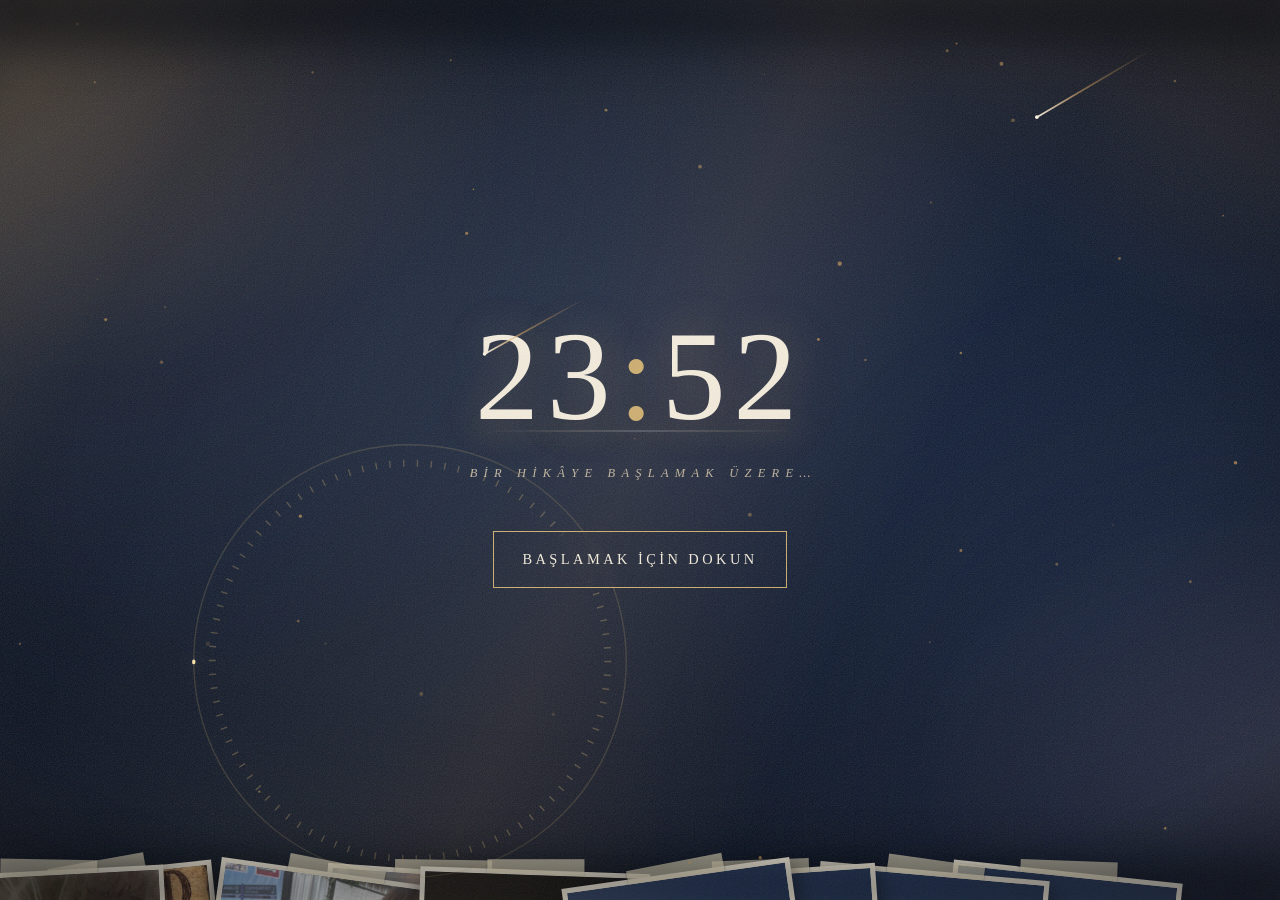
==== commit d9298cce: "Update index.html" ====
--- a/index.html
+++ b/index.html
@@ -1,19 +1,19 @@
-
 <!doctype html>
 <html lang="tr">
 <head>
 <script>/* Hata yakalayıcı: ilk JS hatasını açılış ekranındaki uyarıya yazar */window.__errs=[];addEventListener("error",function(e){window.__errs.push((e.filename||"").split("/").pop().split("?")[0]+":"+e.lineno+" "+e.message)});</script>
 <meta charset="utf-8">
 <meta name="viewport" content="width=device-width,initial-scale=1,viewport-fit=cover">
-<meta name="theme-color" content="#0b1426">
+<meta name="theme-color" content="#0a0f2c">
 <meta name="color-scheme" content="dark">
 <meta name="robots" content="noindex,nofollow">
 <title>A Story Worth Remembering</title>
-<style>html,body{background:#0b1426;color:#f4ecdc}</style>
-<link rel="stylesheet" href="style.css?v=21">
-<link rel="stylesheet" href="extra.css?v=21">
-<link rel="stylesheet" href="shitpost.css?v=21">
-<link rel="stylesheet" href="shitpost2.css?v=21">
+<style>html,body{background:#0a0f2c;color:#f4ecdc}</style>
+<link rel="stylesheet" href="style.css?v=22">
+<link rel="stylesheet" href="extra.css?v=22">
+<link rel="stylesheet" href="shitpost.css?v=22">
+<link rel="stylesheet" href="shitpost2.css?v=22">
+<link rel="stylesheet" href="tema.css?v=22">
 </head>
 <body class="locked">
 <div id="intro" role="status" aria-label="Açılış">
@@ -44,7 +44,7 @@
         <g class="ear ear1"><ellipse cx="28" cy="16" rx="7" ry="16" fill="#f4ecdc"/><ellipse cx="28" cy="17" rx="3.4" ry="11" fill="#e3b5b5"/></g>
         <g class="ear ear2"><ellipse cx="52" cy="16" rx="7" ry="16" fill="#f4ecdc"/><ellipse cx="52" cy="17" rx="3.4" ry="11" fill="#e3b5b5"/></g>
         <circle cx="40" cy="44" r="18" fill="#f4ecdc"/>
-        <circle class="eye" cx="33" cy="42" r="2" fill="#0b1426"/><circle class="eye" cx="47" cy="42" r="2" fill="#0b1426"/>
+        <circle class="eye" cx="33" cy="42" r="2" fill="#0a0f2c"/><circle class="eye" cx="47" cy="42" r="2" fill="#0a0f2c"/>
         <ellipse cx="29" cy="48" rx="3.4" ry="2.2" fill="#e3b5b5" opacity=".7"/><ellipse cx="51" cy="48" rx="3.4" ry="2.2" fill="#e3b5b5" opacity=".7"/>
         <ellipse cx="40" cy="47" rx="2.3" ry="1.7" fill="#d99a9a"/>
       </svg>
@@ -126,17 +126,17 @@
 <audio id="bgm" loop preload="none" playsinline></audio>
 <div id="mframe" class="mframe" hidden></div>
 
-<script src="content.js?v=21"></script>
-<script src="fx.js?v=21"></script>
-<script src="cakea.js?v=21"></script>
-<script src="cakeb.js?v=21"></script>
-<script src="cakec.js?v=21"></script>
-<script src="app.js?v=21"></script>
-<script src="finale.js?v=21"></script>
-<script src="extra.js?v=21"></script>
-<script src="shitpost.js?v=21"></script>
-<script src="shitpost2.js?v=21"></script>
-<script src="shitpost3.js?v=21"></script>
+<script src="content.js?v=22"></script>
+<script src="fx.js?v=22"></script>
+<script src="cakea.js?v=22"></script>
+<script src="cakeb.js?v=22"></script>
+<script src="cakec.js?v=22"></script>
+<script src="app.js?v=22"></script>
+<script src="finale.js?v=22"></script>
+<script src="extra.js?v=22"></script>
+<script src="shitpost.js?v=22"></script>
+<script src="shitpost2.js?v=22"></script>
+<script src="shitpost3.js?v=22"></script>
 <script>/* Eksik ya da yarım kalmış dosya varsa açılış ekranında hangisi olduğunu yazar */
 setTimeout(function(){var ok=window.__ok||[],miss=["cakea","cakeb","cakec","app","finale","extra","shitpost","shitpost2","shitpost3"].filter(function(n){return ok.indexOf(n)<0});
 if(miss.length){var h=document.getElementById("hint");h.hidden=false;h.textContent="Eksik ya da yarım dosya: "+miss.join(".js, ")+".js";if(window.__errs&&window.__errs.length)h.textContent+="  ["+window.__errs[0]+"]";}},2500);</script>
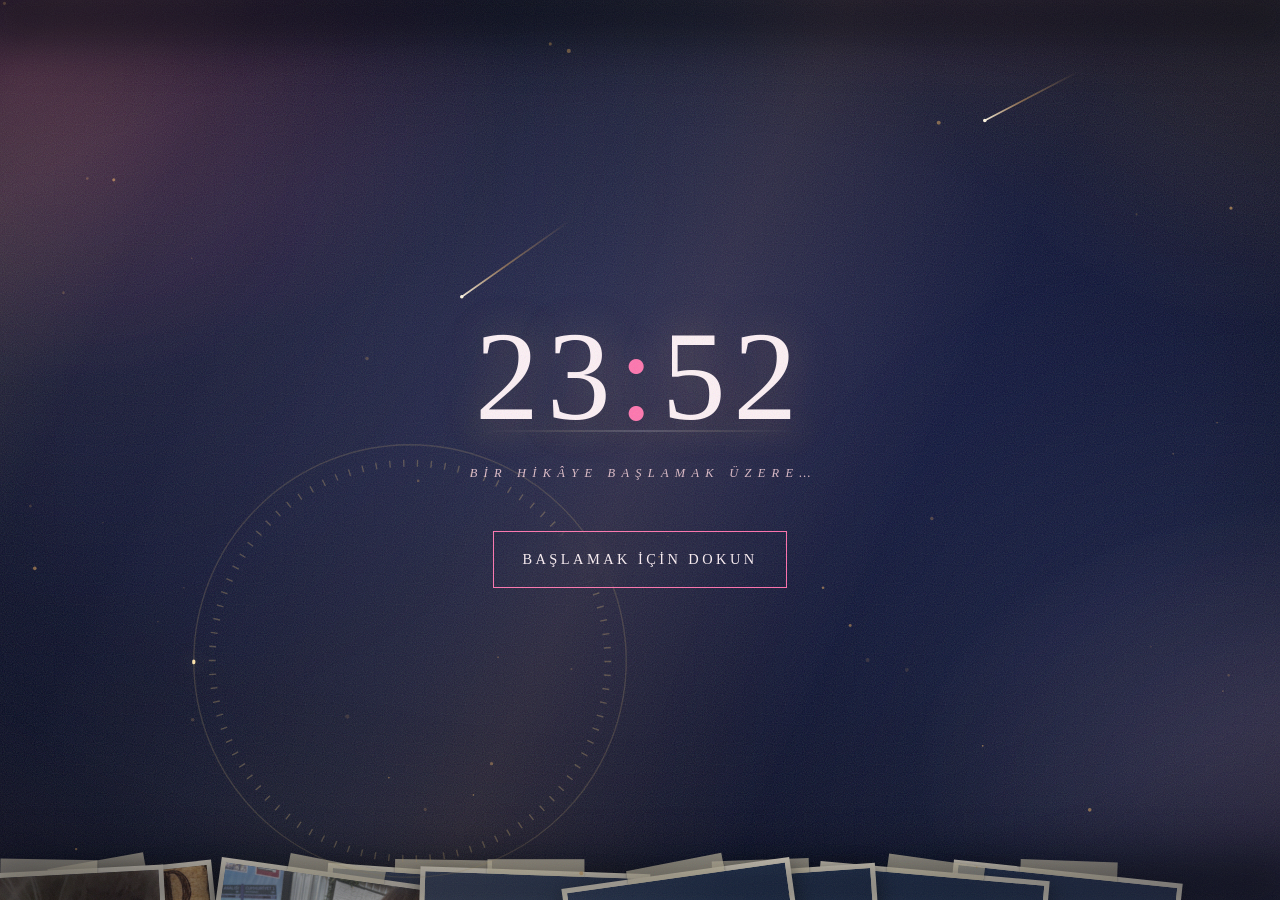
==== commit e88c2cb8: "Update index.html" ====
--- a/index.html
+++ b/index.html
@@ -13,6 +13,7 @@
 <link rel="stylesheet" href="extra.css?v=22">
 <link rel="stylesheet" href="shitpost.css?v=22">
 <link rel="stylesheet" href="shitpost2.css?v=22">
+<link rel="stylesheet" href="mood.css?v=23">
 <link rel="stylesheet" href="tema.css?v=22">
 </head>
 <body class="locked">
@@ -66,6 +67,22 @@
     </section>
     <section id="ch3"><h2>Küçük Anlar</h2><p class="holdhint" id="holdhint">Ekrana basılı tut · yavaşça aksın</p><div id="gallery"></div>
       <button class="tap cont" id="to4" type="button">Devam et →</button>
+    </section>
+    <section id="ch35" hidden>
+      <p class="mood-eyebrow">Bir sonraki durak</p>
+      <h2 tabindex="-1">Ruh Hali Laboratuvarı</h2>
+      <div class="mood-radar" aria-hidden="true"><img id="moodPhoto" alt=""><i></i><i></i><i></i></div>
+      <p class="sub">Aranıyor dosyası kapandı. Şimdi sıra şüphelinin ruh hâlinde.</p>
+      <button class="btn mood-go" id="to36" type="button">Ölçüme geç →</button>
+    </section>
+    <section id="ch36" hidden>
+      <button class="tap mood-back" id="moodBackTop" type="button">← Ara durağa dön</button>
+      <h2 tabindex="-1">Ölçüm Odası</h2>
+      <div id="moodHost"></div>
+      <div class="mood-nav">
+        <button class="tap mood-back" id="moodBackBot" type="button">← Geri dön</button>
+        <button class="btn" id="to4m" type="button" hidden>Devam et →</button>
+      </div>
     </section>
     <section id="ch4" hidden><h2 tabindex="-1">Bilmeni İstediklerim</h2>
       <div id="sky">
@@ -137,8 +154,9 @@
 <script src="shitpost.js?v=22"></script>
 <script src="shitpost2.js?v=22"></script>
 <script src="shitpost3.js?v=22"></script>
+<script src="mood.js?v=23"></script>
 <script>/* Eksik ya da yarım kalmış dosya varsa açılış ekranında hangisi olduğunu yazar */
-setTimeout(function(){var ok=window.__ok||[],miss=["cakea","cakeb","cakec","app","finale","extra","shitpost","shitpost2","shitpost3"].filter(function(n){return ok.indexOf(n)<0});
+setTimeout(function(){var ok=window.__ok||[],miss=["cakea","cakeb","cakec","app","finale","extra","shitpost","shitpost2","shitpost3","mood"].filter(function(n){return ok.indexOf(n)<0});
 if(miss.length){var h=document.getElementById("hint");h.hidden=false;h.textContent="Eksik ya da yarım dosya: "+miss.join(".js, ")+".js";if(window.__errs&&window.__errs.length)h.textContent+="  ["+window.__errs[0]+"]";}},2500);</script>
 </body>
 </html>
--- a/tema.css
+++ b/tema.css
@@ -0,0 +1,23 @@
+/* tema.css — SON yüklenen stil dosyası: gece laciverti + pembe (#fe4f8a · #ff69ab · #e096a7). Yeşil/mor/kirli bej ton bırakmaz. */
+:root{--navy:#0a0f2c;--navy2:#131a46;--gold:#ff69ab;--amber:#fe4f8a;--rose:#e096a7;--ivory:#fdf0f5;--beige:#f0c9d4;--pk1:#fe4f8a;--pk2:#e096a7;--pk3:#ff69ab}
+html{background:#0a0f2c}
+body{background-color:#0a0f2c;background-attachment:fixed;background-image:
+  radial-gradient(62% 42% at 10% 2%,rgba(254,79,138,.30),transparent 72%),
+  radial-gradient(55% 40% at 98% 20%,rgba(255,105,171,.20),transparent 72%),
+  radial-gradient(75% 46% at 50% 104%,rgba(224,150,167,.22),transparent 74%),
+  radial-gradient(120% 70% at 50% 0,#131a46,#0a0f2c 64%)}
+/* ışık sızıntıları: sadece pembe, lacivert zemini boğmasın */
+.leak{mix-blend-mode:screen;opacity:.55;background:
+  radial-gradient(40% 35% at 15% 20%,rgba(254,79,138,.38),transparent 70%),
+  radial-gradient(35% 30% at 90% 75%,rgba(224,150,167,.30),transparent 70%),
+  radial-gradient(30% 25% at 70% 5%,rgba(255,105,171,.26),transparent 70%)}
+.vignette{background:radial-gradient(120% 90% at 50% 50%,transparent 52%,rgba(5,6,26,.84) 100%)}
+.grain{opacity:.06}
+#intro{background:radial-gradient(90% 60% at 50% 40%,#131a46,#0a0f2c 70%)}
+/* fotoğraflardaki sarı/zeytin sepya tonu kalksın */
+.frame img,.pol img,.wish img,.lbbox img,.shx-img{filter:saturate(1.02) contrast(1.04)}
+/* yeni sahnelerdeki yeşil/mor tonlar */
+.shx-term{color:#ffd0e2;box-shadow:0 0 26px #fe4f8a33}.shx-bad{color:#ff69ab}
+.shx-card,.shx-gift{background:linear-gradient(160deg,#131a46,#0c1236)}
+.tunnel{background:radial-gradient(120% 90% at 50% 50%,#131a46,#060818 70%)}
+.shx-chp{background:#131a46}
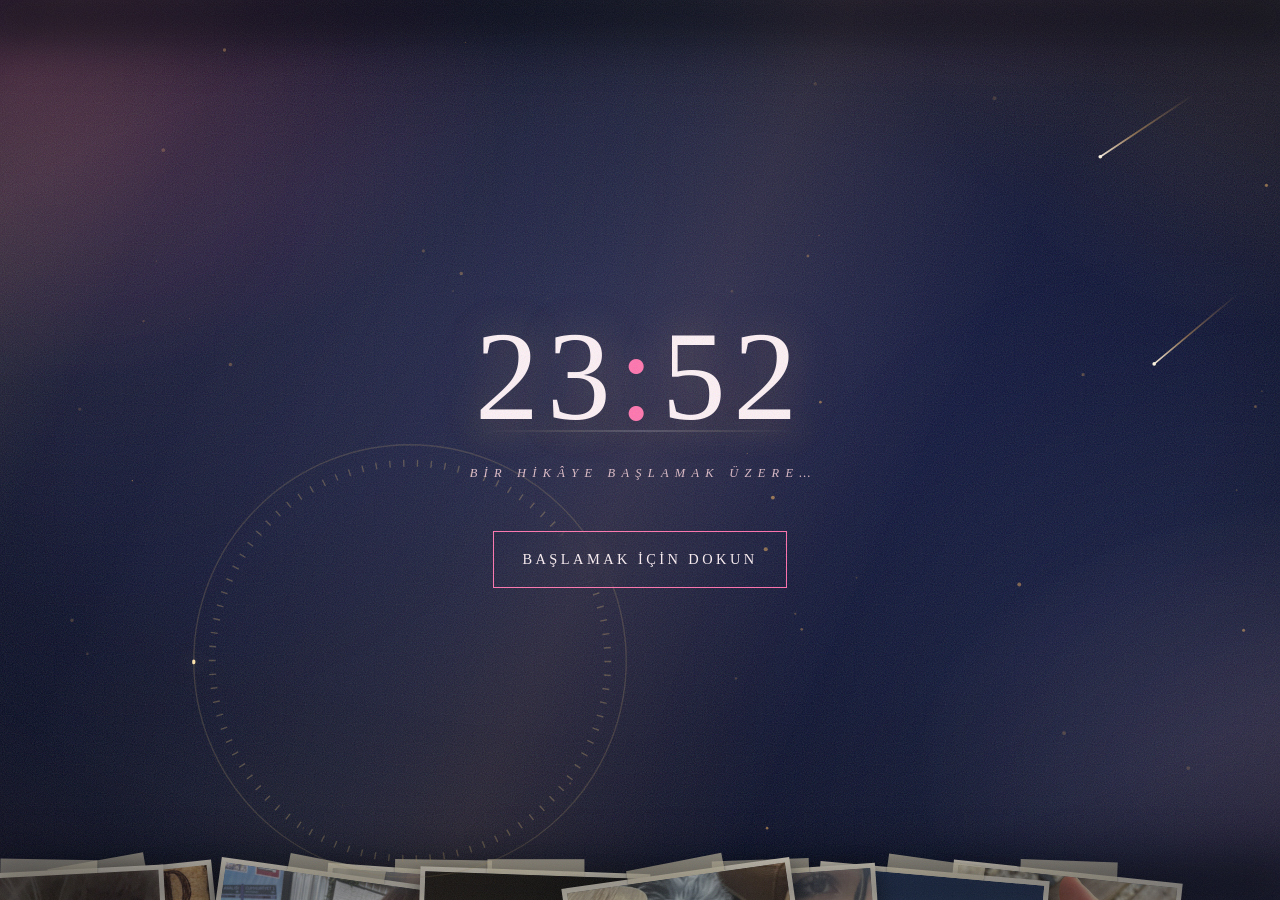
==== commit 07405e36: "Add new stylesheets and scripts to index.html" ====
--- a/index.html
+++ b/index.html
@@ -15,6 +15,10 @@
 <link rel="stylesheet" href="shitpost2.css?v=22">
 <link rel="stylesheet" href="mood.css?v=23">
 <link rel="stylesheet" href="tema.css?v=22">
+<link rel="stylesheet" href="exp.css?v=1">
+<link rel="stylesheet" href="lab.css?v=1">
+<link rel="stylesheet" href="exe.css?v=1">
+<link rel="stylesheet" href="gallery.css?v=1">
 </head>
 <body class="locked">
 <div id="intro" role="status" aria-label="Açılış">
@@ -154,9 +158,13 @@
 <script src="shitpost.js?v=22"></script>
 <script src="shitpost2.js?v=22"></script>
 <script src="shitpost3.js?v=22"></script>
-<script src="mood.js?v=23"></script>
+<script src="exp.js?v=1"></script>
+<script src="lab.js?v=1"></script>
+<script src="exe.js?v=1"></script>
+<script src="gallery.js?v=1"></script>
+<script src="mood.js?v=24"></script>
 <script>/* Eksik ya da yarım kalmış dosya varsa açılış ekranında hangisi olduğunu yazar */
-setTimeout(function(){var ok=window.__ok||[],miss=["cakea","cakeb","cakec","app","finale","extra","shitpost","shitpost2","shitpost3","mood"].filter(function(n){return ok.indexOf(n)<0});
+setTimeout(function(){var ok=window.__ok||[],miss=["cakea","cakeb","cakec","app","finale","extra","shitpost","shitpost2","shitpost3","exp","lab","exe","gallery","mood"].filter(function(n){return ok.indexOf(n)<0});
 if(miss.length){var h=document.getElementById("hint");h.hidden=false;h.textContent="Eksik ya da yarım dosya: "+miss.join(".js, ")+".js";if(window.__errs&&window.__errs.length)h.textContent+="  ["+window.__errs[0]+"]";}},2500);</script>
 </body>
-</html>+                                            </html>
--- a/mood.css
+++ b/mood.css
@@ -0,0 +1,24 @@
+/* mood.css — ara durak (#ch35) ve ölçüm odası (#ch36). Mevcut sinematik dili kullanır: --gold/--pk renkleri, "up" girişi, .btn / .tap düğmeleri. */
+#ch35{min-height:100svh;display:flex;flex-direction:column;justify-content:center;align-items:center;text-align:center}
+#ch35:not([hidden])>*{animation:up 1s both}
+#ch35:not([hidden])>:nth-child(2){animation-delay:.12s}#ch35:not([hidden])>:nth-child(3){animation-delay:.26s}
+#ch35:not([hidden])>:nth-child(4){animation-delay:.4s}#ch35:not([hidden])>:nth-child(5){animation-delay:.55s}
+.mood-eyebrow{margin:0 0 .6rem;letter-spacing:.34em;font-size:.72rem;text-transform:uppercase;color:var(--gold)}
+.mood-radar{position:relative;width:min(62vw,250px);aspect-ratio:1;margin:1.6rem auto 1.2rem;border-radius:50%}
+.mood-radar::before{content:"";position:absolute;inset:0;border-radius:50%;background:repeating-radial-gradient(circle,transparent 0 26px,rgba(255,105,171,.28) 26px 27px);box-shadow:0 0 60px rgba(254,79,138,.28),inset 0 0 40px rgba(254,79,138,.18)}
+.mood-radar::after{content:"";position:absolute;inset:0;border-radius:50%;background:conic-gradient(from 0deg,rgba(254,79,138,.55),rgba(254,79,138,0) 26%);animation:moodsweep 4.2s linear infinite}
+.mood-radar img{position:absolute;left:27%;top:27%;width:46%;height:46%;border-radius:50%;object-fit:cover;border:2px solid var(--pk3,#ff69ab);box-shadow:0 0 24px rgba(254,79,138,.6);z-index:1;max-width:none;filter:saturate(1.02)}
+.mood-radar i{position:absolute;width:7px;height:7px;border-radius:50%;background:var(--pk3,#ff69ab);box-shadow:0 0 12px 3px var(--pk1,#fe4f8a);opacity:0;animation:moodblip 4.2s ease-out infinite}
+.mood-radar i:nth-of-type(1){left:74%;top:20%;animation-delay:.5s}.mood-radar i:nth-of-type(2){left:16%;top:62%;animation-delay:2.1s}.mood-radar i:nth-of-type(3){left:60%;top:82%;animation-delay:3.2s}
+@keyframes moodsweep{to{transform:rotate(360deg)}}
+@keyframes moodblip{0%,100%{opacity:0;transform:scale(.4)}12%{opacity:1;transform:scale(1)}60%{opacity:.1}}
+.mood-go{margin-top:1.4rem;border-color:var(--pk3,#ff69ab);box-shadow:0 0 30px rgba(254,79,138,.35)}
+.mood-go:hover{background:var(--pk3,#ff69ab);color:#2a0d18}
+#ch36{text-align:center;padding-top:clamp(2.5rem,8vh,4rem);padding-bottom:calc(5rem + env(safe-area-inset-bottom))}
+#ch36 .shx{margin:1rem auto 0}
+#ch36 .mood-back{display:block;margin:0 auto}
+#moodBackTop{margin:0 auto 1.2rem 0!important}
+.mood-nav{display:flex;flex-direction:column;align-items:center;gap:.4rem;margin-top:2rem}
+.mood-nav .btn{margin-top:.6rem;border-color:var(--pk3,#ff69ab)}
+.mood-nav .btn:hover{background:var(--pk3,#ff69ab);color:#2a0d18}
+@media (prefers-reduced-motion:reduce){.mood-radar::after,.mood-radar i,#ch35>*{animation:none!important}}
